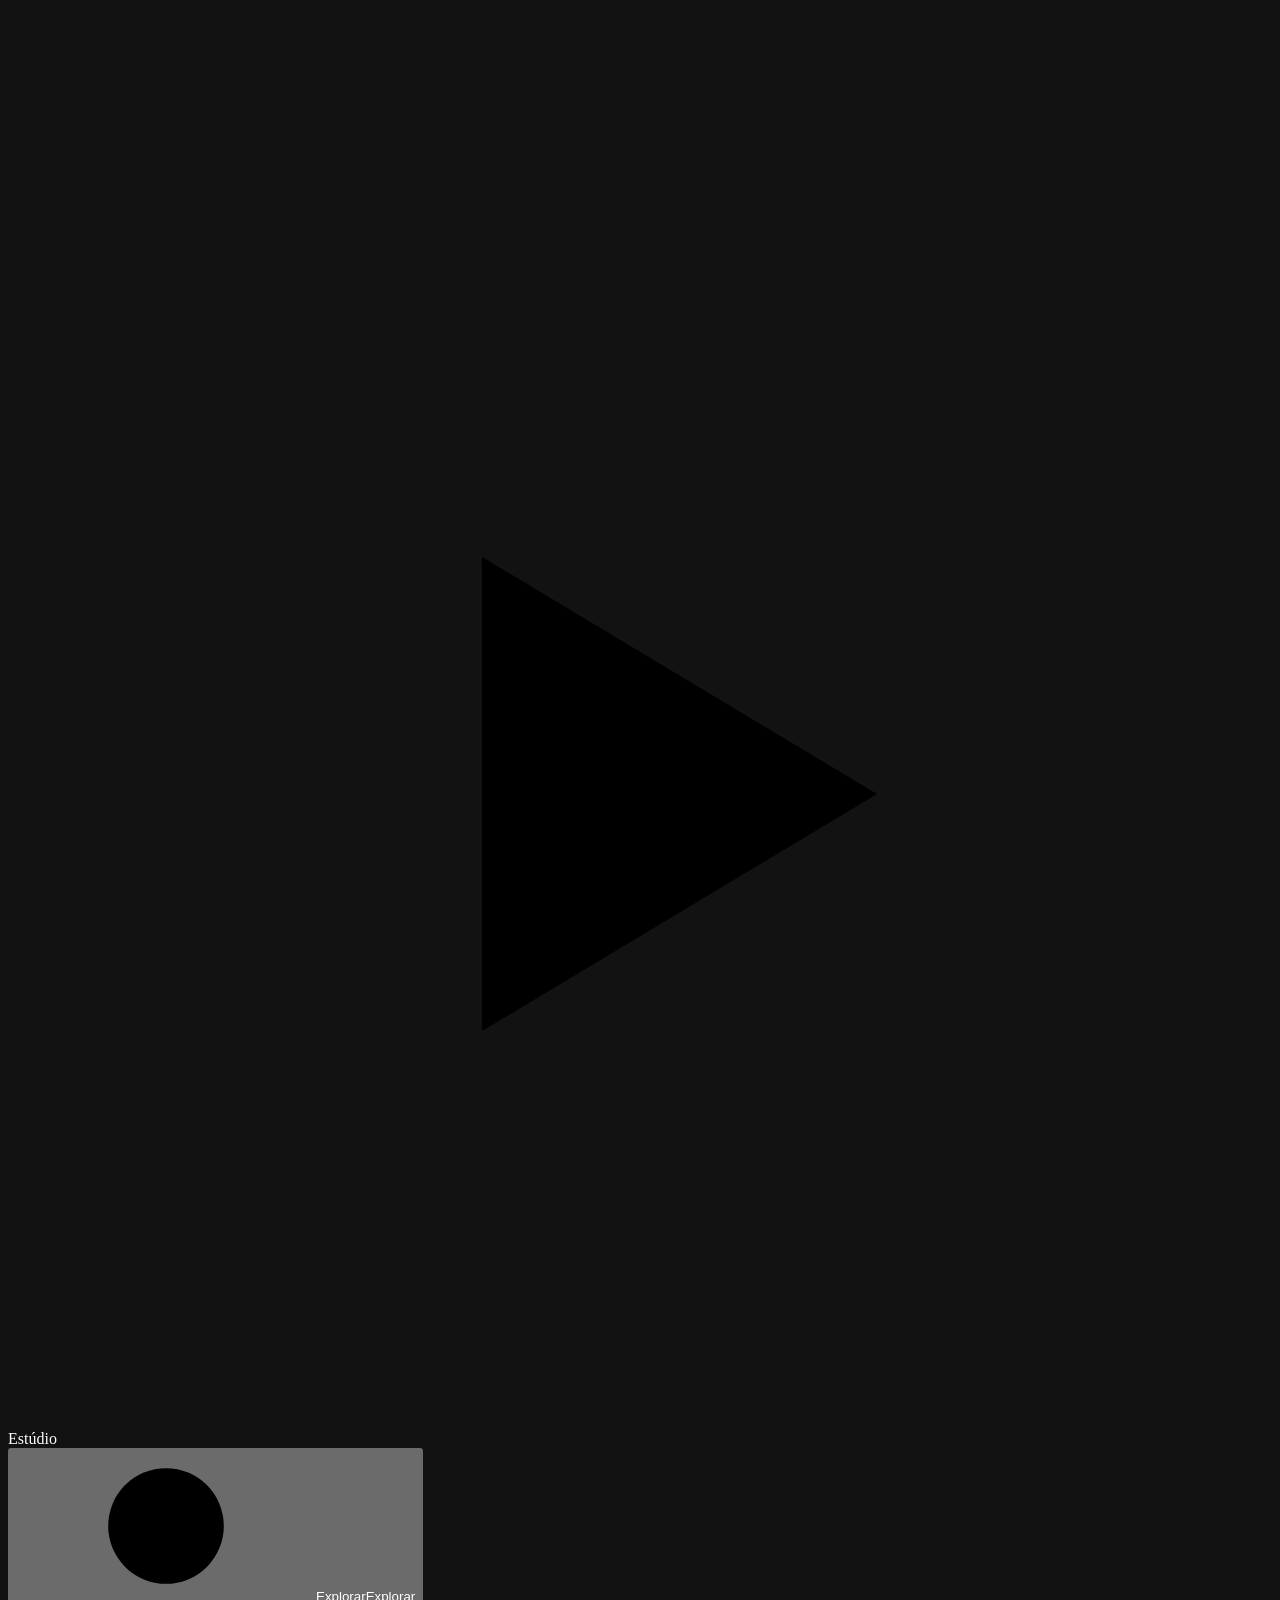
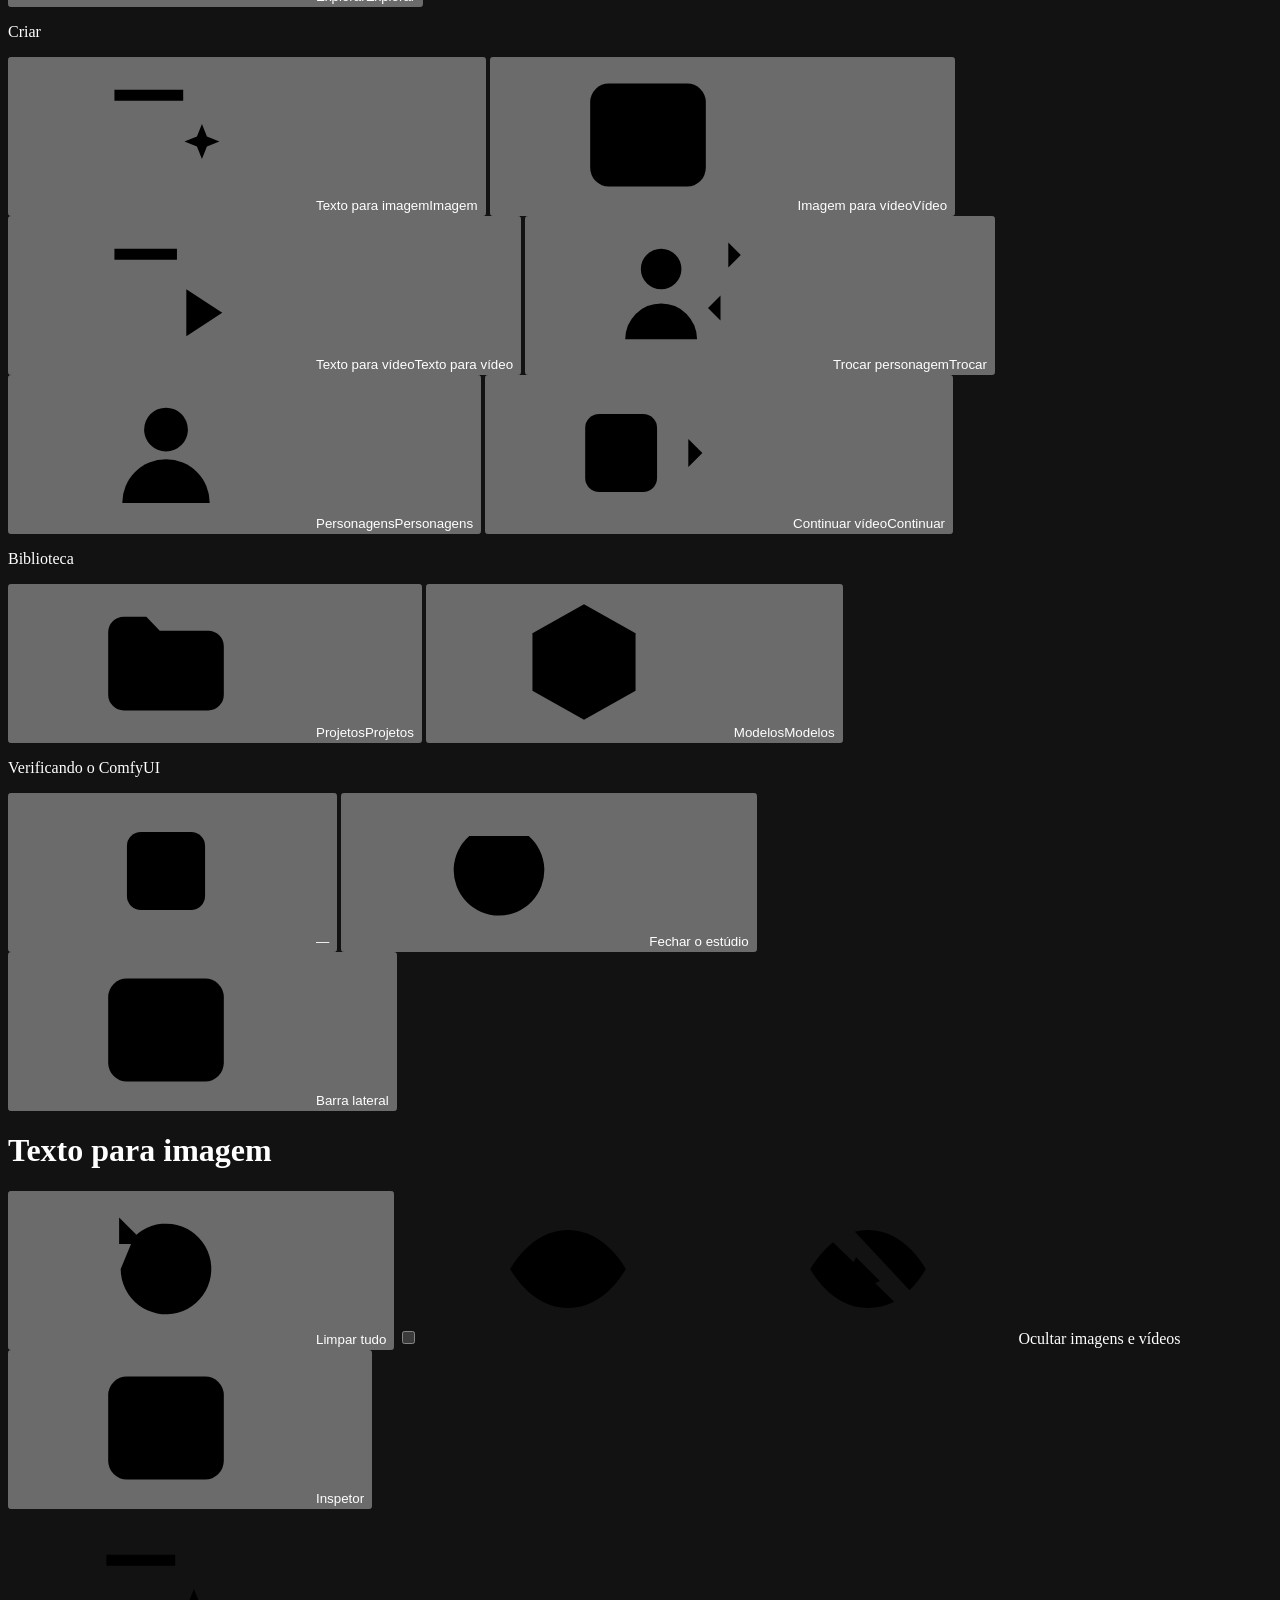
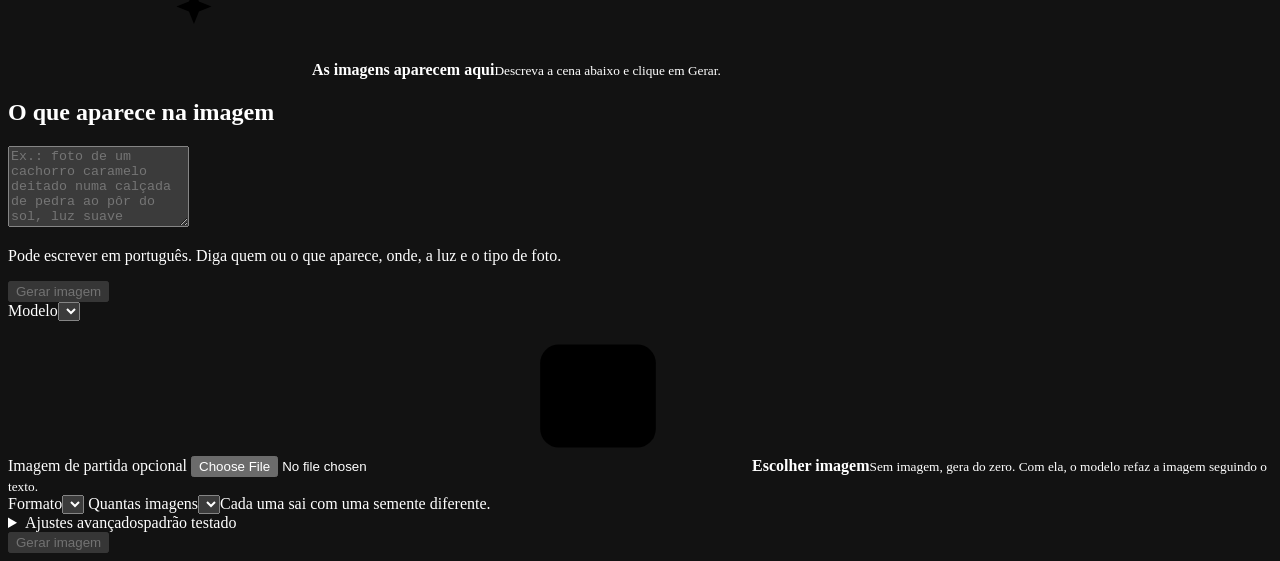
==== estudio/pagina/index.html @ 4cfeb3eb "Estúdio de vídeo com IA: primeira versão pública" ====
<!doctype html>
<html lang="pt-BR">
<head>
<meta charset="utf-8">
<meta name="viewport" content="width=device-width, initial-scale=1">
<meta name="color-scheme" content="dark">
<title>Estúdio de vídeo</title>
<link rel="icon" href="/pagina/icone.ico">
<script>
// Antes de desenhar a pagina: nenhuma imagem aparece por um instante ao recarregar, e o inspetor ja abre como ficou
try {
  if (localStorage.getItem("continuar_video_ocultar") === "1") document.documentElement.classList.add("ocultar");
  if (localStorage.getItem("estudio_inspetor") === "0") document.documentElement.classList.add("sem-inspetor");
  if (localStorage.getItem("estudio_lateral") === "0") document.documentElement.classList.add("lateral-recolhida");
} catch {}
if (document.documentElement.classList.contains("lateral-recolhida") || matchMedia("(max-width: 1180px)").matches) document.documentElement.classList.add("lateral-estreita");
document.documentElement.dataset.aba = "explorar";
</script>
<link rel="stylesheet" href="/pagina/estilo.css">
<!-- Interface nova (ramo interface-nova): o visual do freefield (github.com/neuregex/freefield, MIT) por cima do estilo.css -->
<link rel="stylesheet" href="/pagina/nova.css">
</head>
<body>
<svg xmlns="http://www.w3.org/2000/svg" class="simbolos" aria-hidden="true">
  <symbol id="s-continuar" viewBox="0 0 24 24"><rect x="2.75" y="5.75" width="11.5" height="12.5" rx="2.25"/><path d="M6.5 5.75v12.5M10.5 5.75v12.5"/><path d="M17 12h4.25m-2-2.25 2.25 2.25-2.25 2.25"/></symbol>
  <symbol id="s-troca" viewBox="0 0 24 24"><circle cx="8.5" cy="8" r="3.25"/><path d="M2.75 19.25a5.75 5.75 0 0 1 11.5 0"/><path d="M16 5.75h5.25m-2-2 2 2-2 2M21.25 14.25H16m2 2-2-2 2-2"/></symbol>
  <symbol id="s-imagem" viewBox="0 0 24 24"><rect x="2.75" y="3.75" width="18.5" height="16.5" rx="3"/><circle cx="8.25" cy="9" r="1.75"/><path d="m2.75 16.5 4.5-4.25 3.5 3.25"/><path d="M14.25 11.5v6l4.75-3z"/></symbol>
  <symbol id="s-projetos" viewBox="0 0 24 24"><path d="M2.75 7.25a2.5 2.5 0 0 1 2.5-2.5h3.6l2.15 2.25h7.75a2.5 2.5 0 0 1 2.5 2.5v7.75a2.5 2.5 0 0 1-2.5 2.5H5.25a2.5 2.5 0 0 1-2.5-2.5z"/></symbol>
  <symbol id="s-modelos" viewBox="0 0 24 24"><path d="M12 2.75 20.25 7.4v9.2L12 21.25 3.75 16.6V7.4z"/><path d="M3.75 7.4 12 12l8.25-4.6M12 12v9.25"/></symbol>
  <symbol id="s-placa" viewBox="0 0 24 24"><rect x="5.75" y="5.75" width="12.5" height="12.5" rx="2.25"/><rect x="9.25" y="9.25" width="5.5" height="5.5" rx="1"/><path d="M9.5 2.75v3M14.5 2.75v3M9.5 18.25v3M14.5 18.25v3M2.75 9.5h3M2.75 14.5h3M18.25 9.5h3M18.25 14.5h3"/></symbol>
  <symbol id="s-olho" viewBox="0 0 24 24"><path d="M2.75 12S6 5.75 12 5.75 21.25 12 21.25 12 18 18.25 12 18.25 2.75 12 2.75 12z"/><circle cx="12" cy="12" r="2.75"/></symbol>
  <symbol id="s-olho-fechado" viewBox="0 0 24 24"><path d="M4.5 4.5l15 15"/><path d="M9.9 6.05A9.6 9.6 0 0 1 12 5.75C18 5.75 21.25 12 21.25 12a16 16 0 0 1-2.6 3.4M6.4 7.7A16.4 16.4 0 0 0 2.75 12S6 18.25 12 18.25a9.3 9.3 0 0 0 4.2-1"/><path d="M10.1 10.1a2.75 2.75 0 0 0 3.8 3.8"/></symbol>
  <symbol id="s-inspetor" viewBox="0 0 24 24"><rect x="2.75" y="3.75" width="18.5" height="16.5" rx="3"/><path d="M14.75 3.75v16.5"/></symbol>
  <symbol id="s-lateral" viewBox="0 0 24 24"><rect x="2.75" y="3.75" width="18.5" height="16.5" rx="3"/><path d="M9.25 3.75v16.5"/></symbol>
  <symbol id="s-desligar" viewBox="0 0 24 24"><path d="M12 3v8"/><path d="M7.25 6.4a7.25 7.25 0 1 0 9.5 0"/></symbol>
  <symbol id="s-filme" viewBox="0 0 24 24"><rect x="2.75" y="4.75" width="18.5" height="14.5" rx="2.75"/><path d="M7 4.75v14.5M17 4.75v14.5M2.75 9.5H7M2.75 14.5H7M17 9.5h4.25M17 14.5h4.25"/></symbol>
  <symbol id="s-foto" viewBox="0 0 24 24"><rect x="2.75" y="3.75" width="18.5" height="16.5" rx="3"/><circle cx="8.5" cy="9" r="1.75"/><path d="m3 17.5 5-4.75 4 3.75 3-2.75 6 5"/></symbol>
  <symbol id="s-pessoa" viewBox="0 0 24 24"><circle cx="12" cy="8.25" r="3.5"/><path d="M5 20a7 7 0 0 1 14 0"/></symbol>
  <symbol id="s-mais" viewBox="0 0 24 24"><path d="M12 5v14M5 12h14"/></symbol>
  <symbol id="s-texto" viewBox="0 0 24 24"><path d="M3.75 6.5V4.75h11v1.75M9.25 4.75v14.5M7 19.25h4.5"/><path d="M17.75 10.25l.8 2 2 .8-2 .8-.8 2-.8-2-2-.8 2-.8z"/></symbol>
  <symbol id="s-tvideo" viewBox="0 0 24 24"><path d="M3.75 6.5V4.75h10v1.75M8.75 4.75v14.5M6.5 19.25h4.5"/><path d="M15.25 11.25v7.5l5.75-3.75z"/></symbol>
  <symbol id="s-limpar" viewBox="0 0 24 24"><path d="M4.75 12a7.25 7.25 0 1 0 2.12-5.13"/><path d="M4.5 3.75v4.25h4.25"/></symbol>
  <symbol id="s-explorar" viewBox="0 0 24 24"><circle cx="12" cy="12" r="9.25"/><path d="m15.5 8.5-2.25 4.75-4.75 2.25 2.25-4.75z"/></symbol>
  <symbol id="s-fechar" viewBox="0 0 24 24"><path d="M7 7l10 10M17 7 7 17"/></symbol>
</svg>

<div class="app">
  <nav class="lateral" aria-label="Navegação principal">
    <div class="marca"><span class="marca-sinal" aria-hidden="true"><svg viewBox="0 0 24 24"><path d="M9 7.5v9l7.5-4.5z"/></svg></span>Estúdio</div>

    <div class="abas" role="tablist" aria-orientation="vertical" aria-label="Telas">
      <button type="button" role="tab" id="aba-explorar" title="Explorar: o que dá para fazer e o que você já fez" aria-selected="false" aria-controls="tela-explorar"><svg class="ico" aria-hidden="true"><use href="#s-explorar"/></svg><span class="rotulo-aba">Explorar</span><span class="curto-aba" aria-hidden="true">Explorar</span></button>
      <p class="grupo-lateral" aria-hidden="true">Criar</p>
      <button type="button" role="tab" id="aba-texto" title="Texto para imagem: descreva e gere uma foto" aria-selected="true" aria-controls="tela-texto"><svg class="ico" aria-hidden="true"><use href="#s-texto"/></svg><span class="rotulo-aba">Texto para imagem</span><span class="curto-aba" aria-hidden="true">Imagem</span></button>
      <button type="button" role="tab" id="aba-imagem" title="Imagem para vídeo: dê movimento, fala e som a uma imagem" aria-selected="false" aria-controls="tela-imagem"><svg class="ico" aria-hidden="true"><use href="#s-imagem"/></svg><span class="rotulo-aba">Imagem para vídeo</span><span class="curto-aba" aria-hidden="true">Vídeo</span></button>
      <button type="button" role="tab" id="aba-tvideo" title="Texto para vídeo: um vídeo só a partir do texto" aria-selected="false" aria-controls="tela-imagem"><svg class="ico" aria-hidden="true"><use href="#s-tvideo"/></svg><span class="rotulo-aba">Texto para vídeo</span><span class="curto-aba" aria-hidden="true">Texto para vídeo</span></button>
      <button type="button" role="tab" id="aba-troca" title="Trocar personagem: põe outro rosto ou outra roupa numa foto, ou outra pessoa num vídeo" aria-selected="false" aria-controls="tela-troca"><svg class="ico" aria-hidden="true"><use href="#s-troca"/></svg><span class="rotulo-aba">Trocar personagem</span><span class="curto-aba" aria-hidden="true">Trocar</span></button>
      <button type="button" role="tab" id="aba-personagens" title="Personagens: crie um personagem uma vez, com os ângulos, e use na troca e no vídeo" aria-selected="false" aria-controls="tela-personagens"><svg class="ico" aria-hidden="true"><use href="#s-pessoa"/></svg><span class="rotulo-aba">Personagens</span><span class="curto-aba" aria-hidden="true">Personagens</span></button>
      <button type="button" role="tab" id="aba-novo" title="Continuar vídeo: estende um vídeo que você já tem" aria-selected="false" aria-controls="tela-novo"><svg class="ico" aria-hidden="true"><use href="#s-continuar"/></svg><span class="rotulo-aba">Continuar vídeo</span><span class="curto-aba" aria-hidden="true">Continuar</span></button>
      <p class="grupo-lateral" aria-hidden="true">Biblioteca</p>
      <button type="button" role="tab" id="aba-projetos" title="Projetos: tudo o que você já gerou" aria-selected="false" aria-controls="tela-projetos"><svg class="ico" aria-hidden="true"><use href="#s-projetos"/></svg><span class="rotulo-aba">Projetos</span><span class="curto-aba" aria-hidden="true">Projetos</span><span class="conta" id="projetos-conta"></span></button>
      <button type="button" role="tab" id="aba-modelos" title="Modelos: os arquivos de modelo no computador" aria-selected="false" aria-controls="tela-modelos"><svg class="ico" aria-hidden="true"><use href="#s-modelos"/></svg><span class="rotulo-aba">Modelos</span><span class="curto-aba" aria-hidden="true">Modelos</span></button>
    </div>

    <div class="sistema">
      <p class="luz" id="luz" role="status">Verificando o ComfyUI</p>
      <p id="aviso-comfy" class="aviso-comfy" hidden></p>
      <button id="ligar" type="button" class="botao" hidden>Tentar de novo</button>
      <button type="button" class="recursos-botao" id="recursos-botao" popovertarget="painel-recursos"><svg class="ico" aria-hidden="true"><use href="#s-placa"/></svg><span id="recursos-resumo">—</span></button>
      <button id="fechar-estudio" type="button" class="lateral-acao"><svg class="ico" aria-hidden="true"><use href="#s-desligar"/></svg><span>Fechar o estúdio</span></button>
    </div>
  </nav>

  <div id="painel-recursos" class="painel-recursos" popover>
    <p class="painel-titulo">Este computador</p>
    <div class="recursos" id="recursos" aria-label="Recursos do computador"></div>
  </div>

  <main class="area">
    <header class="barra-topo">
      <div class="barra-titulo">
        <button type="button" class="alternar" id="alternar-lateral" aria-expanded="true" title="Mostrar ou esconder a barra lateral (Ctrl+Alt+S)"><svg class="ico" aria-hidden="true"><use href="#s-lateral"/></svg><span class="so-leitor">Barra lateral</span></button>
        <h1 id="titulo-tela">Texto para imagem</h1>
      </div>
      <div class="barra-acoes">
        <button type="button" class="alternar com-texto" id="limpar-tudo" title="Limpar tudo nesta tela: mídias, textos, tomadas e ajustes (dá para desfazer)"><svg class="ico" aria-hidden="true"><use href="#s-limpar"/></svg><span>Limpar tudo</span></button>
        <label class="alternar" title="Ocultar imagens e vídeos"><input type="checkbox" role="switch" id="ocultar"><svg class="ico ico-ver" aria-hidden="true"><use href="#s-olho"/></svg><svg class="ico ico-oculto" aria-hidden="true"><use href="#s-olho-fechado"/></svg><span class="so-leitor">Ocultar imagens e vídeos</span></label>
        <button type="button" class="alternar" id="alternar-inspetor" aria-controls="tela-novo" aria-expanded="true" title="Mostrar ou esconder o inspetor"><svg class="ico" aria-hidden="true"><use href="#s-inspetor"/></svg><span class="so-leitor">Inspetor</span></button>
        <button type="button" class="principal compacto" id="barra-gerar" hidden>Gerar vídeo</button>
      </div>
    </header>

    <p class="so-leitor" id="anuncio" aria-live="polite"></p>
    <!-- Aba cujo pacote de modelos nao foi baixado: irPara poe este aviso no topo da tela -->
    <div class="falta-pacote" id="falta-pacote" role="status" hidden><p id="falta-pacote-texto"></p><button type="button" class="botao" id="falta-pacote-baixar">Baixar modelos</button></div>

    <!-- Continuar video -->
    <form id="tela-novo" class="tela" autocomplete="off" hidden>
      <div class="centro">
        <section class="andamento" id="andamento" aria-label="Geração em andamento" hidden></section>
        <section class="fila-painel" id="fila-painel" aria-label="Fila de gerações" aria-live="polite" hidden></section>
        <div class="palco-bloco">
          <label class="escolha palco" id="zona-video">
            <input type="file" id="video" accept=".mp4,video/mp4">
            <svg class="palco-icone" aria-hidden="true"><use href="#s-filme"/></svg>
            <span id="video-texto"><strong>Escolher vídeo</strong><small>MP4 com áudio. Também pode arrastar para cá.</small></span>
          </label>
          <div class="aviso" id="video-aviso" hidden></div>
          <div class="linha-tempo">
            <div class="fita" id="fita" hidden></div>
            <div class="eixo eixo-real" id="fita-eixo" aria-hidden="true"></div>
            <div class="fita-legenda" aria-hidden="true"><span><i class="amostra orig"></i>Seu vídeo</span><span><i class="amostra nova"></i>Rodadas geradas</span></div>
            <p class="conta" id="conta">Escolha um vídeo para ver quantas rodadas serão feitas e quanto tempo leva.</p>
          </div>
        </div>
      </div>

      <aside class="lado" aria-label="Inspetor">
        <div class="lado-corpo">
          <label class="campo destaque">
            <span class="rotulo">O que acontece no vídeo</span>
            <textarea id="ideia" maxlength="2000" rows="6" placeholder="She walks slowly through the orchard, picks an apple and looks at it."></textarea>
            <span class="ajuda">Escreva em inglês e prefira ações simples e à vista. A LLM divide a ideia em rodadas e ajusta cada uma ao que aparece no vídeo.</span>
          </label>

          <label class="campo">
            <span class="rotulo">Duração do vídeo final</span>
            <span class="com-unidade"><input class="curto" type="number" id="duracao" min="1" max="300" step="1" value="30"><span>segundos</span></span>
            <span class="ajuda">Inclui o seu vídeo: ele fica no começo e o resto é gerado.</span>
          </label>

          <div class="campo">
            <span class="rotulo">Foto da personagem <span class="opcional">opcional</span></span>
            <label class="escolha" id="zona-foto">
              <input type="file" id="foto" accept=".png,.jpg,.jpeg,.webp">
              <svg class="escolha-icone" aria-hidden="true"><use href="#s-pessoa"/></svg>
              <span id="foto-texto"><strong>Escolher foto</strong><small>Ajuda a manter o rosto e a roupa até o fim.</small></span>
            </label>
            <div class="aviso" id="foto-aviso" hidden></div>
            <button type="button" class="simples" id="tirar-foto" hidden>Tirar foto</button>
          </div>

          <details class="ajustes" id="ajustes">
            <summary><span>Modelo e ajustes</span><span class="situacao" id="ajustes-situacao">padrão testado</span></summary>
            <p class="resumo-tecnico" id="resumo-config"></p>
            <div class="grupo">
              <h2>Modelo e LoRA</h2>
              <label class="campo"><span class="rotulo">Modelo de vídeo</span><select id="modelo"></select></label>
              <label class="campo"><span class="rotulo">Qualidade</span><select id="megapixels"></select><span class="ajuda" id="tamanho"></span></label>
              <div class="campo"><label for="lora" class="rotulo">LoRA de aceleração</label><div class="junto"><select id="lora"></select><input type="number" id="forca" aria-label="Força da LoRA de aceleração" min="0" max="1.5" step="0.05"></div><span class="ajuda" id="dica-lora"></span></div>
              <div class="campo"><label for="lora2" class="rotulo">LoRA extra</label><div class="junto"><select id="lora2"></select><input type="number" id="forca2" aria-label="Força da LoRA extra" min="0" max="1.5" step="0.05"></div><span class="ajuda">O número ao lado é a força.</span></div>
            </div>
            <div class="grupo">
              <h2>Geração</h2>
              <div class="par">
                <label class="campo"><span class="rotulo">Passos</span><input type="number" id="passos" min="2" max="12" step="1"></label>
                <label class="campo"><span class="rotulo">Tentativas por rodada</span><input type="number" id="tentativas" min="1" max="5" step="1"></label>
              </div>
              <span class="ajuda">Mais passos demoram mais em cada rodada. Tentativas: quantas vezes refaz uma rodada reprovada.</span>
              <label class="campo"><span class="rotulo">Formato</span><select id="proporcao"></select><span class="ajuda">Ajustado pelo formato do vídeo.</span></label>
              <div class="par">
                <label class="campo"><span class="rotulo">Sampler</span><select id="sampler"></select></label>
                <label class="campo"><span class="rotulo">Agendador</span><select id="agendador"></select></label>
              </div>
              <label class="campo"><span class="rotulo">Semente</span><input type="number" id="semente" min="0" step="1" placeholder="Aleatória"><span class="ajuda">Deixe vazio para variar a cada geração.</span></label>
            </div>
            <div class="grupo">
              <label class="campo"><span class="rotulo">Nome do projeto</span><input type="text" id="projeto" maxlength="60" spellcheck="false"><span class="ajuda">Nome da pasta onde tudo fica guardado. Sem espaços.</span></label>
              <button type="button" class="simples" id="padrao">Voltar ao padrão testado</button>
            </div>
          </details>
        </div>

        <div class="lado-pe">
          <p class="aviso-config" id="aviso-config" hidden></p>
          <div class="faixa" id="erro-form" role="alert" hidden></div>
          <div class="estimativa" id="estimativa" hidden>
            <div><span class="est-rotulo">Tempo estimado</span><small class="est-detalhe"></small></div>
            <span class="est-delta" aria-hidden="true"></span>
            <strong class="est-valor" aria-live="polite"></strong>
          </div>
          <div class="falta" id="falta"></div>
          <button class="principal grande-botao" type="submit" id="gerar" disabled>Gerar vídeo</button>
          <button type="button" class="secundario" id="so-plano" disabled>Revisar o plano antes</button>
        </div>
      </aside>
    </form>

    <!-- Trocar personagem -->
    <form id="tela-troca" class="tela" autocomplete="off" hidden>
      <div class="centro">
        <div class="palco-bloco">
          <label class="escolha palco" id="zona-tvideo">
            <input type="file" id="tvideo" accept=".mp4,video/mp4">
            <svg class="palco-icone" aria-hidden="true"><use href="#s-filme"/></svg>
            <span id="tvideo-texto"><strong>Escolher vídeo</strong><small>MP4 de onde vêm o cenário e os movimentos.</small></span>
          </label>
          <div class="aviso" id="tvideo-aviso" hidden></div>
          <!-- Editor do trecho (trecho.js, como no Henge): miniaturas do vídeo, o trecho que será trocado e os cortes de câmera -->
          <div class="trecho" id="t-trecho" hidden>
            <div class="trecho-tira" id="t-tira" role="slider" tabindex="0" aria-label="Início do trecho" aria-valuemin="0" aria-valuenow="0"><div class="trecho-janela" id="t-janela"><span class="trecho-alca" aria-hidden="true"></span></div></div>
            <p class="trecho-nota" id="t-trecho-nota"></p>
            <div class="marcar-linha">
              <button type="button" class="botao" id="t-marcar" aria-pressed="false">Marcar quem trocar</button>
              <button type="button" class="simples" id="t-desmarcar" hidden>Tirar a marcação</button>
              <span class="trecho-nota" id="t-marcar-nota">Sem marcação, a troca redesenha o quadro inteiro. Marque a pessoa para trocar só ela (o resto fica igual ao vídeo) ou para escolher uma entre várias.</span>
            </div>
          </div>
          <div class="linha-tempo">
            <div class="fita" id="t-fita" hidden></div>
            <div class="eixo eixo-real" id="t-fita-eixo" aria-hidden="true"></div>
            <div class="fita-legenda" aria-hidden="true"><span><i class="amostra nova"></i>Trecho com a nova personagem</span><span><i class="amostra resto"></i>Resto do vídeo, não usado</span></div>
            <p class="conta" id="t-conta">Escolha a foto e o vídeo.</p>
          </div>
        </div>
      </div>

      <aside class="lado" aria-label="Inspetor">
        <div class="lado-corpo">
          <div class="campo modo-troca">
            <span class="rotulo">Trocar em</span>
            <div class="segmentos" role="group" aria-label="Trocar em foto ou em vídeo"><button type="button" class="segmento-botao" data-modo-troca="foto" aria-pressed="false">Foto</button><button type="button" class="segmento-botao" data-modo-troca="video" aria-pressed="true">Vídeo</button></div>
          </div>

          <div class="campo">
            <span class="rotulo">Foto da personagem</span>
            <label class="escolha" id="zona-tfoto">
              <input type="file" id="tfoto" accept=".png,.jpg,.jpeg,.webp">
              <svg class="escolha-icone" aria-hidden="true"><use href="#s-pessoa"/></svg>
              <span id="tfoto-texto"><strong>Escolher foto</strong><small>Quem vai aparecer no vídeo. Não recorte o rosto: mostre a pessoa e a roupa.</small></span>
            </label>
            <div class="aviso" id="tfoto-aviso" hidden></div>
            <button type="button" class="simples usar-personagem" id="t-usar-personagem">Usar um personagem da biblioteca</button>
            <div class="pers-escolhido" id="t-personagem" hidden></div>
          </div>

          <div class="campo">
            <span class="rotulo">Fundo novo <span class="opcional">opcional</span></span>
            <label class="escolha" id="zona-tfundo">
              <input type="file" id="tfundo" accept=".png,.jpg,.jpeg,.webp">
              <svg class="escolha-icone" aria-hidden="true"><use href="#s-foto"/></svg>
              <span id="tfundo-texto"><strong>Escolher foto do fundo</strong><small>Troca o cenário do vídeo por esta foto, que acompanha o movimento da câmera. As pessoas ficam por cima.</small></span>
            </label>
            <div class="aviso" id="tfundo-aviso" hidden></div>
            <button type="button" class="simples" id="tirar-tfundo" hidden>Tirar o fundo novo</button>
          </div>

          <label class="campo">
            <span class="rotulo">Duração</span>
            <span class="par-trecho"><span class="com-unidade"><input class="curto" type="number" id="t-duracao" min="1" max="15" step="0.5" value="3"><span>segundos</span></span>
            <span class="com-unidade"><span class="prefixo">a partir de</span><input class="curto" type="number" id="t-inicio" min="0" step="0.1" value="0" aria-label="Início do trecho, em segundos"><span>s</span></span></span>
            <span class="ajuda" id="t-duracao-ajuda">Arraste o trecho sobre as miniaturas do vídeo para escolher de onde começa. Até 15 s. Acima de 5 s (3,5 s a 0,8 MP) a troca é feita em janelas emendadas, cada uma do tamanho que já rodou nesta placa. Com o upscale, até 5 s (3,5 s a 0,8 MP).</span>
          </label>

          <label class="campo" id="campo-t-motor">
            <span class="rotulo">Quem faz a troca</span>
            <select id="t-motor"><option value="estudio">Estúdio: Head Swap no ComfyUI (padrão)</option><option value="wangp">WanGP: Viggle Remake (mais fiel nos testes de 17/11)</option></select>
            <span class="ajuda" id="t-motor-ajuda"></span>
          </label>

          <label class="campo">
            <span class="rotulo">Roupa e acessórios</span>
            <select id="t-roupa"><option value="video">Do vídeo: troca só a cabeça</option><option value="foto">Da foto: troca a pessoa e a roupa</option></select>
            <span class="ajuda" id="t-roupa-ajuda"></span>
          </label>

          <div class="campo" id="campo-t-borrar">
            <label class="chave"><input type="checkbox" role="switch" id="t-borrar"><span class="trilho"></span>Borrar o rosto de quem está no vídeo</label>
            <span class="ajuda" id="t-borrar-ajuda">O rosto da pessoa do vídeo é borrado antes da troca (a boca fica nítida), para o formato dele não passar para o novo. Nos testes de 17/11 o rosto ficou mais perto da foto, mas a pessoa perdeu o sorriso e a expressão do vídeo. Melhor sem fala nem sorriso.</span>
          </div>

          <div class="campo" id="campo-t-loras">
            <span class="rotulo">LoRAs de estilo <span class="opcional">opcional</span></span>
            <div class="t2i-lora"><select id="t-lora-1" aria-label="LoRA de estilo 1"></select><input type="number" id="t-forca-1" min="0.05" max="1.5" step="0.05" value="0.8" aria-label="Força da LoRA de estilo 1"></div>
            <div class="t2i-lora"><select id="t-lora-2" aria-label="LoRA de estilo 2"></select><input type="number" id="t-forca-2" min="0.05" max="1.5" step="0.05" value="0.8" aria-label="Força da LoRA de estilo 2"></div>
            <span class="ajuda" id="t-loras-ajuda"></span>
          </div>

          <div class="campo">
            <label class="chave"><input type="checkbox" role="switch" id="t-audio" checked><span class="trilho"></span>Manter o áudio do vídeo</label>
            <div class="aviso" id="t-audio-aviso" hidden></div>
          </div>

          <div class="campo bloco-upscale">
            <label class="campo"><span class="rotulo">Ampliação</span>
              <select id="t-ampliar"><option value="esrgan">Ampliar com ESRGAN (mais estável, padrão)</option><option value="h3">Segunda passagem do H3 (derrubou a placa 3 vezes em 11/11)</option><option value="nenhuma">Nenhuma: fica no tamanho da primeira passagem</option></select>
              <span class="ajuda" id="t-ampliar-ajuda"></span></label>
            <div class="revela" id="t-upscale-opcoes">
              <label class="campo"><span class="rotulo">Resolução final</span><select id="t-upscale-res"></select><span class="ajuda" id="t-tamanho-final"></span></label>
              <label class="campo"><span class="rotulo">Modelo do upscale</span><select id="t-upscaler"></select></label>
              <div class="campo"><label for="t-nitidez" class="rotulo">LoRA de nitidez (só no upscale)</label><div class="junto"><select id="t-nitidez"></select><input type="number" id="t-nitidez-forca" aria-label="Força da LoRA de nitidez" min="0" max="1.5" step="0.05"></div><span class="ajuda">O número ao lado é a força.</span></div>
            </div>
          </div>

          <details class="ajustes" id="t-ajustes">
            <summary><span>Ajustes avançados</span><span class="situacao" id="t-ajustes-situacao">padrão testado</span></summary>
            <p class="resumo-tecnico" id="t-resumo"></p>
            <div class="grupo">
              <h2>Primeira passagem</h2>
              <label class="campo"><span class="rotulo">Modelo de vídeo</span><select id="t-modelo"></select></label>
              <label class="campo"><span class="rotulo">Resolução</span><select id="t-megapixels"></select><span class="ajuda" id="t-tamanho"></span></label>
              <label class="campo"><span class="rotulo">Formato</span><select id="t-proporcao"></select><span class="ajuda">Ajustado pelo formato do vídeo; o excesso é cortado nas bordas.</span></label>
            </div>
            <div class="grupo">
              <h2>LoRAs usadas nas duas passagens</h2>
              <div class="campo"><label for="t-troca" class="rotulo">Troca de personagem</label><div class="junto"><select id="t-troca"></select><input type="number" id="t-troca-forca" aria-label="Força da LoRA de troca" min="0" max="1.5" step="0.05"></div></div>
              <div class="campo"><label for="t-turbo" class="rotulo">Aceleração</label><div class="junto"><select id="t-turbo"></select><input type="number" id="t-turbo-forca" aria-label="Força da LoRA de aceleração" min="0" max="1.5" step="0.05"></div></div>
            </div>
            <div class="grupo">
              <h2>Geração</h2>
              <div class="par">
                <label class="campo"><span class="rotulo">Passos</span><input type="number" id="t-passos" min="2" max="12" step="1"></label>
                <label class="campo"><span class="rotulo">Semente</span><input type="number" id="t-semente" min="0" step="1" placeholder="Aleatória"></label>
              </div>
              <span class="ajuda">Semente vazia varia a cada geração.</span>
              <div class="par">
                <label class="campo"><span class="rotulo">Sampler</span><select id="t-sampler"></select></label>
                <label class="campo"><span class="rotulo">Agendador</span><select id="t-agendador"></select></label>
              </div>
            </div>
            <div class="grupo">
              <h2>Economia de memória (não testada)</h2>
              <p class="ajuda">Ligadas, gastam menos memória de vídeo e podem deixar a geração mais lenta.</p>
              <label class="chave"><input type="checkbox" role="switch" id="t-pouca-vram"><span class="trilho"></span>Atenção com pouca memória</label>
              <label class="chave"><input type="checkbox" role="switch" id="t-blocos"><span class="trilho"></span>Dividir o processamento em blocos</label>
            </div>
            <div class="grupo">
              <label class="campo"><span class="rotulo">Nome do projeto</span><input type="text" id="t-projeto" maxlength="60" spellcheck="false"><span class="ajuda">Nome da pasta onde tudo fica guardado. Sem espaços.</span></label>
              <button type="button" class="simples" id="t-padrao">Voltar ao padrão testado</button>
            </div>
          </details>
        </div>

        <div class="lado-pe">
          <p class="aviso-config" id="t-aviso-config" hidden></p>
          <label class="marcar"><input type="checkbox" id="t-autorizacao"><span>A pessoa da foto autorizou o uso da imagem, ou é uma personagem fictícia.</span></label>
          <div class="faixa" id="t-erro" role="alert" hidden></div>
          <div class="estimativa" id="t-estimativa" hidden>
            <div><span class="est-rotulo">Tempo estimado</span><small class="est-detalhe"></small></div>
            <span class="est-delta" aria-hidden="true"></span>
            <strong class="est-valor" aria-live="polite"></strong>
          </div>
          <div class="falta" id="t-falta"></div>
          <button class="principal grande-botao" type="submit" id="t-gerar" disabled>Trocar personagem</button>
        </div>
      </aside>
    </form>

    <!-- Trocar personagem em foto: o rosto, a roupa ou os dois (FLUX.2 Klein; ver troca_foto.py). O resultado é um projeto de imagem -->
    <form id="tela-trocafoto" class="tela" autocomplete="off" hidden>
      <div class="centro">
        <div class="palco-bloco palco-baixo" id="tf-palco-bloco">
          <div class="palco t2i-vazio" id="tf-vazio">
            <svg class="palco-icone" aria-hidden="true"><use href="#s-troca"/></svg>
            <span id="tf-vazio-texto"><strong>A foto trocada aparece aqui</strong><small>Escolha a foto da pessoa e o rosto ou a roupa nova, ao lado.</small></span>
          </div>
          <div class="t2i-galeria" id="tf-galeria" hidden></div>
          <div id="tf-entradas" hidden></div>
          <div class="t2i-rodape" id="tf-rodape" hidden><p class="conta" id="tf-conta"></p><button type="button" class="simples perigo" id="tf-descartar" data-acao="apagar" title="Apaga este resultado do disco (pergunta antes)">Descartar</button></div>
        </div>
      </div>

      <aside class="lado" aria-label="Inspetor">
        <div class="lado-corpo">
          <div class="campo modo-troca">
            <span class="rotulo">Trocar em</span>
            <div class="segmentos" role="group" aria-label="Trocar em foto ou em vídeo"><button type="button" class="segmento-botao" data-modo-troca="foto" aria-pressed="true">Foto</button><button type="button" class="segmento-botao" data-modo-troca="video" aria-pressed="false">Vídeo</button></div>
          </div>

          <div class="campo">
            <span class="rotulo">Foto da pessoa</span>
            <label class="escolha" id="zona-tfbase">
              <input type="file" id="tfbase" accept=".png,.jpg,.jpeg,.webp">
              <svg class="escolha-icone" aria-hidden="true"><use href="#s-foto"/></svg>
              <span id="tfbase-texto"><strong>Escolher foto</strong><small>A foto que vai mudar. A pose, a luz e o cenário ficam.</small></span>
            </label>
            <div class="aviso" id="tfbase-aviso" hidden></div>
          </div>

          <div class="campo">
            <span class="rotulo">Rosto novo <span class="opcional">opcional</span></span>
            <label class="escolha" id="zona-tfrosto">
              <input type="file" id="tfrosto" accept=".png,.jpg,.jpeg,.webp">
              <svg class="escolha-icone" aria-hidden="true"><use href="#s-pessoa"/></svg>
              <span id="tfrosto-texto"><strong>Escolher foto do rosto</strong><small>De quem vem o rosto. O cabelo vem junto.</small></span>
            </label>
            <div class="aviso" id="tfrosto-aviso" hidden></div>
            <button type="button" class="simples" id="tf-tirar-rosto" hidden>Tirar foto do rosto</button>
          </div>

          <div class="campo">
            <span class="rotulo">Roupa nova <span class="opcional">opcional</span></span>
            <label class="escolha" id="zona-tfroupa">
              <input type="file" id="tfroupa" accept=".png,.jpg,.jpeg,.webp">
              <svg class="escolha-icone" aria-hidden="true"><use href="#s-foto"/></svg>
              <span id="tfroupa-texto"><strong>Escolher foto da roupa</strong><small>Uma pessoa vestindo a roupa ou a foto da peça.</small></span>
            </label>
            <div class="aviso" id="tfroupa-aviso" hidden></div>
            <button type="button" class="simples" id="tf-tirar-roupa" hidden>Tirar foto da roupa</button>
          </div>
          <p class="ajuda" id="tf-ajuda"></p>

          <label class="campo">
            <span class="rotulo">Quantas versões</span>
            <select id="tf-quantidade"></select>
            <span class="ajuda">Cada versão usa outra semente e sai um pouco diferente.</span>
          </label>

          <details class="ajustes" id="tf-ajustes">
            <summary><span>Ajustes avançados</span></summary>
            <div class="grupo">
              <label class="campo"><span class="rotulo">Semente</span><input type="number" id="tf-semente" min="0" step="1" placeholder="Aleatória"><span class="ajuda">Deixe vazio para variar a cada geração. Com a mesma semente e as mesmas fotos, a imagem se repete.</span></label>
              <label class="campo"><span class="rotulo">Nome do projeto</span><input type="text" id="tf-projeto" maxlength="60" spellcheck="false"><span class="ajuda">Nome da pasta onde tudo fica guardado. Sem espaços.</span></label>
            </div>
          </details>
        </div>

        <div class="lado-pe">
          <label class="marcar"><input type="checkbox" id="tf-autorizacao"><span>As pessoas das fotos autorizaram o uso da imagem, ou são personagens fictícias.</span></label>
          <div class="faixa" id="tf-erro" role="alert" hidden></div>
          <div class="estimativa" id="tf-estimativa" hidden>
            <div><span class="est-rotulo">Tempo estimado</span><small class="est-detalhe"></small></div>
            <span class="est-delta" aria-hidden="true"></span>
            <strong class="est-valor" aria-live="polite"></strong>
          </div>
          <div class="falta" id="tf-falta"></div>
          <button class="principal grande-botao" type="submit" id="tf-gerar" disabled>Trocar</button>
        </div>
      </aside>
    </form>

    <!-- Imagem para video -->
    <form id="tela-imagem" class="tela" autocomplete="off" hidden>
      <div class="centro">
        <div class="palco-bloco palco-baixo">
          <label class="escolha palco so-imagem" id="zona-ifoto">
            <input type="file" id="ifoto" accept=".png,.jpg,.jpeg,.webp">
            <svg class="palco-icone" aria-hidden="true"><use href="#s-foto"/></svg>
            <span id="ifoto-texto"><strong>Escolher imagem</strong><small>É o primeiro quadro do vídeo.</small></span>
          </label>
          <div class="aviso so-imagem" id="ifoto-aviso" hidden></div>
          <div class="linha-tempo">
            <div class="fita" id="i-fita"></div>
            <div class="eixo eixo-real" id="i-fita-eixo" aria-hidden="true"></div>
            <p class="conta" id="i-conta">Escolha a imagem e escreva as tomadas.</p>
          </div>
        </div>

        <!-- Texto para video: a mesma tela, sem imagem; a tomada 1 sai deste texto (MiniMax H3, testado em 10/11/2026) -->
        <section class="t2i-texto so-texto" id="campo-i-cena" aria-labelledby="i-cena-titulo">
          <h2 id="i-cena-titulo">Como é a cena</h2>
          <textarea id="i-cena" rows="4" maxlength="1000" placeholder="Realistic live-action commercial look, a bright modern living room, natural daylight, shallow depth of field"></textarea>
          <p class="ajuda">Em inglês: estilo, lugar e luz. A tomada 1 nasce deste texto; quem aparece e a voz ficam no painel ao lado, e o que acontece, nas tomadas.</p>
        </section>

        <section class="tomadas" aria-labelledby="tomadas-titulo">
          <div class="tomadas-topo">
            <h2 id="tomadas-titulo">Tomadas</h2>
            <button type="button" class="botao" id="i-adicionar"><svg class="ico" aria-hidden="true"><use href="#s-mais"/></svg>Adicionar tomada</button>
          </div>
          <p class="ajuda" id="i-tomadas-ajuda">Uma tomada por fala, com uma ação simples em cada. Pode escrever em português.</p>
          <div id="i-tomadas"></div>
        </section>
      </div>

      <aside class="lado" aria-label="Inspetor">
        <div class="lado-corpo">
          <label class="campo so-imagem" id="campo-i-modelo"><span class="rotulo">Modelo</span><select id="i-modelo"></select><span class="ajuda" id="i-modelo-ajuda"></span></label>
          <div class="campo" id="campo-i-fluidez" hidden>
            <label class="chave"><input type="checkbox" role="switch" id="i-fluidez" checked><span class="trilho"></span>Movimento mais fluido (32 quadros/s)</label>
            <p class="ajuda">No fim, o RIFE cria um quadro entre cada dois: o vídeo sai de 16 para 32 quadros por segundo. Uns 15 s a cada 6 s de vídeo. O de 16 fica guardado.</p>
          </div>
          <label class="campo" id="campo-i-quem"><span class="rotulo">Quem aparece</span><input type="text" id="i-quem" maxlength="200" placeholder="Ex.: um cachorro caramelo"><span class="ajuda">Em português ou inglês. Vazio: o personagem da imagem.</span></label>
          <label class="campo" id="campo-i-voz"><span class="rotulo">Como é a voz</span><input type="text" id="i-voz" maxlength="200" placeholder="Ex.: warm, friendly female voice"><span class="ajuda">Em inglês. Vazio: uma voz natural e simpática. Evite "loud" e "excited", que deixam a voz aguda.</span></label>

          <div class="campo so-imagem" id="campo-irefs">
            <span class="rotulo">Outros ângulos do personagem <span class="opcional" id="irefs-conta">opcional</span></span>
            <label class="escolha" id="zona-irefs">
              <input type="file" id="irefs" multiple accept=".png,.jpg,.jpeg,.webp">
              <svg class="escolha-icone" aria-hidden="true"><use href="#s-foto"/></svg>
              <span><strong>Escolher até 4 imagens</strong><small>Frente, três quartos, lado e costas, com fundo liso. Ajudam a manter o desenho do personagem da segunda tomada em diante; a primeira parte só da imagem principal.</small></span>
            </label>
            <div class="aviso" id="irefs-aviso" hidden></div>
            <div class="refs" id="irefs-lista"></div>
            <span class="ajuda" id="irefs-dica"></span>
            <button type="button" class="simples usar-personagem" id="i-usar-personagem">Usar um personagem da biblioteca</button>
          </div>

          <details class="ajustes" id="i-ajustes">
            <summary><span>Ajustes avançados</span><span class="situacao" id="i-ajustes-situacao">padrão testado</span></summary>
            <div class="grupo">
              <label class="campo so-imagem" id="campo-i-primeira"><span class="rotulo">Modelo da tomada 1</span><select id="i-primeira"></select><span class="ajuda" id="i-primeira-ajuda"></span></label>
              <label class="campo" id="campo-i-seguintes"><span class="rotulo">Modelo das tomadas 2 em diante</span><select id="i-seguintes"></select><span class="ajuda" id="i-seguintes-ajuda"></span></label>
              <div class="campo" id="campo-i-loras">
                <span class="rotulo">Estilos extras (LoRA) <span class="opcional">opcional</span></span>
                <div class="t2i-lora"><select id="i-lora-1" aria-label="LoRA de estilo 1"></select><input type="number" id="i-forca-1" min="0.05" max="1.5" step="0.05" value="0.8" aria-label="Força da LoRA de estilo 1"></div>
                <div class="t2i-lora"><select id="i-lora-2" aria-label="LoRA de estilo 2"></select><input type="number" id="i-forca-2" min="0.05" max="1.5" step="0.05" value="0.8" aria-label="Força da LoRA de estilo 2"></div>
                <span class="ajuda" id="i-loras-ajuda"></span>
              </div>
              <label class="campo"><span class="rotulo">Resolução</span><select id="i-megapixels"></select><span class="ajuda" id="i-tamanho"></span></label>
              <label class="campo"><span class="rotulo">Formato</span><select id="i-proporcao"></select><span class="ajuda">Ajustado pelo formato da imagem. O excesso é cortado nas bordas.</span></label>
              <label class="campo"><span class="rotulo">Semente</span><input type="number" id="i-semente" min="0" step="1" placeholder="Aleatória"><span class="ajuda">Deixe vazio para variar a cada geração.</span></label>
              <label class="campo"><span class="rotulo">Acabamento</span><select id="i-acabamento"></select><span class="ajuda" id="i-acabamento-ajuda"></span></label>
              <label class="campo" id="campo-i-negativo" hidden><span class="rotulo">O que evitar</span><textarea id="i-negativo" rows="3" maxlength="1000"></textarea><span class="ajuda">Só no Wan. Com 4 passos e CFG 1, quase não muda o resultado.</span></label>
            </div>
            <div class="grupo">
              <label class="campo"><span class="rotulo">Nome do projeto</span><input type="text" id="i-projeto" maxlength="60" spellcheck="false"><span class="ajuda">Nome da pasta onde tudo fica guardado. Sem espaços.</span></label>
              <button type="button" class="simples" id="i-padrao">Voltar ao padrão testado</button>
            </div>
          </details>
        </div>

        <div class="lado-pe">
          <p class="aviso-config" id="i-aviso-config" hidden></p>
          <label class="marcar so-imagem"><input type="checkbox" id="i-autorizacao"><span>A pessoa da imagem autorizou o uso, ou é uma personagem fictícia.</span></label>
          <div class="faixa" id="i-erro" role="alert" hidden></div>
          <div class="estimativa" id="i-estimativa" hidden>
            <div><span class="est-rotulo">Tempo estimado</span><small class="est-detalhe"></small></div>
            <span class="est-delta" aria-hidden="true"></span>
            <strong class="est-valor" aria-live="polite"></strong>
          </div>
          <div class="falta" id="i-falta"></div>
          <button class="principal grande-botao" type="submit" id="i-gerar" disabled>Gerar vídeo</button>
        </div>
      </aside>
    </form>

    <!-- Texto para imagem -->
    <form id="tela-texto" class="tela" autocomplete="off">
      <div class="centro">
        <div class="palco-bloco palco-baixo" id="t2i-palco-bloco">
          <div class="palco t2i-vazio" id="t2i-vazio">
            <svg class="palco-icone" aria-hidden="true"><use href="#s-texto"/></svg>
            <span id="t2i-vazio-texto"><strong>As imagens aparecem aqui</strong><small>Descreva a cena abaixo e clique em Gerar.</small></span>
          </div>
          <div class="t2i-galeria" id="t2i-galeria" hidden></div>
          <div class="t2i-rodape" id="t2i-rodape" hidden><p class="conta" id="t2i-conta"></p><button type="button" class="simples perigo" id="t2i-descartar" data-acao="apagar" title="Apaga este resultado do disco (pergunta antes)">Descartar</button></div>
        </div>

        <section class="t2i-texto" aria-labelledby="t2i-titulo">
          <h2 id="t2i-titulo">O que aparece na imagem</h2>
          <textarea id="t2i-prompt" rows="5" maxlength="2000" placeholder="Ex.: foto de um cachorro caramelo deitado numa calçada de pedra ao pôr do sol, luz suave"></textarea>
          <p class="ajuda" id="t2i-prompt-ajuda">Pode escrever em português. Diga quem ou o que aparece, onde, a luz e o tipo de foto.</p>
          <div class="t2i-descrever" id="t2i-descrever-linha" hidden><button type="button" class="botao" id="t2i-descrever">Descrever a imagem de partida</button><span class="ajuda" id="t2i-descrever-ajuda"></span></div>
          <!-- O mesmo Gerar do inspetor, ao lado do texto: escrever e gerar sem atravessar a tela (análise de UX de 13/11/2026) -->
          <div class="t2i-gerar-centro"><button class="principal" type="submit" id="t2i-gerar-centro" disabled>Gerar imagem</button></div>
        </section>
      </div>

      <aside class="lado" aria-label="Inspetor">
        <div class="lado-corpo">
          <label class="campo"><span class="rotulo">Modelo</span><select id="t2i-modelo"></select><span class="ajuda" id="t2i-modelo-ajuda"></span></label>
          <div class="campo">
            <span class="rotulo">Imagem de partida <span class="opcional">opcional</span></span>
            <label class="escolha" id="zona-t2ifoto">
              <input type="file" id="t2ifoto" accept=".png,.jpg,.jpeg,.webp">
              <svg class="escolha-icone" aria-hidden="true"><use href="#s-foto"/></svg>
              <span id="t2ifoto-texto"><strong>Escolher imagem</strong><small>Sem imagem, gera do zero. Com ela, o modelo refaz a imagem seguindo o texto.</small></span>
            </label>
            <div class="aviso" id="t2ifoto-aviso" hidden></div>
            <div id="t2i-partida-ajustes" hidden>
              <label class="campo"><span class="rotulo">Quanto muda</span><input type="range" id="t2i-forca-partida" min="0.05" max="1" step="0.05" value="0.6"><span class="ajuda" id="t2i-forca-ajuda"></span></label>
              <button type="button" class="simples" id="t2i-tirar-partida">Tirar imagem</button>
            </div>
          </div>
          <div class="campo" id="t2i-ref-campo" hidden>
            <span class="rotulo">Segunda imagem <span class="opcional">opcional</span></span>
            <label class="escolha" id="zona-t2iref">
              <input type="file" id="t2iref" accept=".png,.jpg,.jpeg,.webp">
              <svg class="escolha-icone" aria-hidden="true"><use href="#s-foto"/></svg>
              <span id="t2iref-texto"><strong>Escolher imagem</strong><small>De onde tirar algo para a primeira: roupa, objeto, fundo. Na instrução, chame de image 2.</small></span>
            </label>
            <div class="aviso" id="t2iref-aviso" hidden></div>
            <button type="button" class="simples" id="t2i-tirar-ref" hidden>Tirar imagem</button>
          </div>
          <label class="campo"><span class="rotulo">Formato</span><select id="t2i-proporcao"></select></label>
          <label class="campo"><span class="rotulo">Quantas imagens</span><select id="t2i-quantidade"></select><span class="ajuda">Cada uma sai com uma semente diferente.</span></label>

          <details class="ajustes" id="t2i-ajustes">
            <summary><span>Ajustes avançados</span><span class="situacao" id="t2i-ajustes-situacao">padrão testado</span></summary>
            <div class="grupo">
              <div class="campo">
                <span class="rotulo">Estilos extras (LoRA) <span class="opcional">opcional</span></span>
                <div class="t2i-lora"><select id="t2i-lora-1" aria-label="Estilo extra 1"></select><input type="number" id="t2i-forca-1" min="0.05" max="2" step="0.05" aria-label="Força do estilo extra 1"></div>
                <div class="t2i-lora"><select id="t2i-lora-2" aria-label="Estilo extra 2"></select><input type="number" id="t2i-forca-2" min="0.05" max="2" step="0.05" aria-label="Força do estilo extra 2"></div>
                <span class="ajuda" id="t2i-loras-ajuda"></span>
              </div>
              <label class="campo"><span class="rotulo">Resolução</span><select id="t2i-megapixels"></select><span class="ajuda" id="t2i-tamanho"></span></label>
              <label class="campo"><span class="rotulo">Passos</span><input type="number" id="t2i-passos" min="4" max="24" step="1"><span class="ajuda" id="t2i-passos-ajuda">12 é o padrão do Chroma Flash. Mais passos, mais tempo.</span></label>
              <label class="campo"><span class="rotulo">Semente</span><input type="number" id="t2i-semente" min="0" step="1" placeholder="Aleatória"><span class="ajuda">A mesma semente e o mesmo texto repetem as mesmas imagens.</span></label>
              <label class="campo"><span class="rotulo">O que evitar</span><textarea id="t2i-negativo" rows="3" maxlength="1000"></textarea></label>
            </div>
            <div class="grupo">
              <label class="campo"><span class="rotulo">Nome do projeto</span><input type="text" id="t2i-projeto" maxlength="60" spellcheck="false"><span class="ajuda">Nome da pasta onde as imagens ficam guardadas. Sem espaços.</span></label>
              <button type="button" class="simples" id="t2i-padrao">Voltar ao padrão testado</button>
            </div>
          </details>
        </div>

        <div class="lado-pe">
          <div class="faixa" id="t2i-erro" role="alert" hidden></div>
          <div class="estimativa" id="t2i-estimativa" hidden>
            <div><span class="est-rotulo">Tempo estimado</span><small class="est-detalhe"></small></div>
            <span class="est-delta" aria-hidden="true"></span>
            <strong class="est-valor" aria-live="polite"></strong>
          </div>
          <div class="falta" id="t2i-falta"></div>
          <button class="principal grande-botao" type="submit" id="t2i-gerar" disabled>Gerar imagem</button>
        </div>
      </aside>
    </form>

    <section class="explorar-tela" id="tela-explorar" hidden></section>

    <section class="biblioteca-tela" id="tela-projetos" hidden>
      <div class="biblioteca"><div class="lista-projetos"><div class="lista-barra" id="projetos-barra" hidden><span class="lista-barra-texto" id="sel-conta" aria-live="polite"></span><button type="button" class="simples" id="sel-todos" hidden>Marcar todos</button><button type="button" class="botao botao-perigo" id="sel-apagar" hidden disabled>Apagar</button><button type="button" class="botao" id="sel-alternar">Selecionar</button></div><div id="projetos"></div></div></div>
    </section>

    <section class="modelos-tela" id="tela-modelos" hidden>
      <div class="modelos-conteudo">
        <div class="modelos-filtros">
          <label class="campo"><span class="rotulo">Tipo</span><select id="modelos-tipo"></select></label>
          <label class="marcar"><input type="checkbox" id="modelos-nao-usados"><span>Só os não usados pelo aplicativo</span></label>
          <p class="modelos-total" id="modelos-total" role="status"></p>
        </div>
        <p class="ajuda">Apagar não manda para a Lixeira e não dá para desfazer. O que o aplicativo usa não tem o botão Apagar.</p>
        <div id="modelos-lista"><p class="vazio-lista">Carregando.</p></div>
      </div>
    </section>

    <section class="modelos-tela personagens-tela" id="tela-personagens" hidden>
      <div class="modelos-conteudo">
        <form class="pers-novo" id="pers-novo" novalidate>
          <h2>Novo personagem</h2>
          <p class="ajuda">Uma foto de frente, de corpo inteiro e com fundo liso funciona melhor. O estúdio gera três quartos, perfil e costas com o Klein (uns 45 s cada) e você usa o personagem na Trocar personagem e no Imagem para vídeo.</p>
          <div class="pers-novo-grade">
            <div class="campo">
              <span class="rotulo">Foto de frente</span>
              <label class="escolha" id="zona-pfoto">
                <input type="file" id="pfoto" accept=".png,.jpg,.jpeg,.webp">
                <svg class="escolha-icone" aria-hidden="true"><use href="#s-pessoa"/></svg>
                <span id="pfoto-texto"><strong>Escolher foto</strong><small>Ou escolha uma imagem recente do Texto para imagem abaixo.</small></span>
              </label>
              <div class="aviso" id="pfoto-aviso" hidden></div>
              <button type="button" class="simples" id="tirar-pfoto" hidden>Tirar a foto</button>
              <label class="campo"><span class="rotulo">Ou uma imagem recente</span><select id="p-recente"><option value="">Nenhuma</option></select></label>
              <div class="campo pers-angulos-envio">
                <span class="rotulo">Outros ângulos <span class="opcional">opcional</span></span>
                <span class="ajuda">Fotos reais da mesma pessoa. Três quartos e perfil servem de referência do rosto: o Klein gera o ângulo com a roupa e o fundo da foto de frente. As costas entram como você mandar.</span>
                <div class="pers-angulos-grade">
                  <div class="pers-angulo-envio">
                    <label class="escolha" id="zona-ptres"><input type="file" id="ptres" accept=".png,.jpg,.jpeg,.webp"><span id="ptres-texto"><strong>Três quartos</strong><small>Escolher foto</small></span></label>
                    <div class="aviso" id="ptres-aviso" hidden></div>
                    <button type="button" class="simples" id="tirar-ptres" hidden>Tirar</button>
                  </div>
                  <div class="pers-angulo-envio">
                    <label class="escolha" id="zona-pperfil"><input type="file" id="pperfil" accept=".png,.jpg,.jpeg,.webp"><span id="pperfil-texto"><strong>Perfil</strong><small>Escolher foto</small></span></label>
                    <div class="aviso" id="pperfil-aviso" hidden></div>
                    <button type="button" class="simples" id="tirar-pperfil" hidden>Tirar</button>
                  </div>
                  <div class="pers-angulo-envio">
                    <label class="escolha" id="zona-pcostas"><input type="file" id="pcostas" accept=".png,.jpg,.jpeg,.webp"><span id="pcostas-texto"><strong>Costas</strong><small>Escolher foto</small></span></label>
                    <div class="aviso" id="pcostas-aviso" hidden></div>
                    <button type="button" class="simples" id="tirar-pcostas" hidden>Tirar</button>
                  </div>
                </div>
              </div>
              <div class="campo pers-video-envio">
                <span class="rotulo">Tirar de um vídeo <span class="opcional">opcional</span></span>
                <span class="ajuda">O estúdio procura os melhores rostos de frente, três quartos e perfil. Clique num para pôr no ângulo.</span>
                <label class="escolha" id="zona-pvideo"><input type="file" id="pvideo" accept=".mp4"><span id="pvideo-texto"><strong>Escolher vídeo</strong><small>MP4 com a pessoa de vários ângulos</small></span></label>
                <div class="aviso" id="pvideo-aviso" hidden></div>
                <button type="button" class="simples" id="tirar-pvideo" hidden>Tirar o vídeo</button>
                <div class="pers-rostos" id="p-rostos" hidden></div>
              </div>
            </div>
            <div class="campo">
              <label class="campo"><span class="rotulo">Nome</span><input type="text" id="p-nome" maxlength="60" placeholder="Ex.: Bruno"></label>
              <label class="campo"><span class="rotulo">Descrição <span class="opcional">opcional</span></span><input type="text" id="p-descricao" maxlength="600" placeholder="Ex.: homem de 40 anos, capa de chuva mostarda"></label>
              <label class="marcar"><input type="checkbox" id="p-angulos" checked><span>Gerar os ângulos logo depois de criar</span></label>
              <label class="marcar"><input type="checkbox" id="p-autorizacao"><span>A pessoa da foto autorizou o uso, ou é uma personagem fictícia</span></label>
              <div class="aviso" id="p-erro" role="alert" hidden></div>
              <div class="botoes"><button class="principal" type="submit" id="p-criar" disabled>Criar personagem</button></div>
            </div>
          </div>
        </form>
        <h2 class="pers-titulo">Biblioteca</h2>
        <div id="pers-lista"><p class="vazio-lista">Carregando.</p></div>
      </div>
    </section>

    <div class="recado" id="recado" role="status" hidden><span id="recado-texto"></span><button type="button" class="recado-acao" id="recado-acao" hidden></button><button type="button" id="recado-fechar">Fechar</button></div>
  </main>
</div>

<dialog id="dialogo">
  <p id="dialogo-texto"></p>
  <div class="botoes">
    <button type="button" value="nao" class="botao">Continuar gerando</button>
    <button type="button" value="sim" class="principal">Parar geração</button>
  </div>
</dialog>

<dialog id="visor" class="visor" aria-label="Foto do personagem em tamanho grande">
  <button type="button" class="visor-fechar" id="visor-fechar" aria-label="Fechar">×</button>
  <button type="button" class="visor-seta" id="visor-ant" aria-label="Foto anterior">‹</button>
  <figure><img id="visor-img" alt=""><figcaption id="visor-legenda"></figcaption></figure>
  <button type="button" class="visor-seta" id="visor-prox" aria-label="Próxima foto">›</button>
</dialog>
<dialog id="dialogo-personagem" aria-labelledby="dp-titulo">
  <p id="dp-titulo"><strong>Escolha um personagem</strong></p>
  <div class="dp-lista" id="dp-lista"></div>
  <div class="botoes"><button type="button" class="botao" id="dp-fechar">Cancelar</button></div>
</dialog>

<script src="/pagina/js/base.js"></script>
<script src="/pagina/js/ajustes.js"></script>
<script src="/pagina/js/envio.js"></script>
<script src="/pagina/js/recentes.js"></script>
<script src="/pagina/js/continuar.js"></script>
<script src="/pagina/js/troca.js"></script>
<script src="/pagina/js/trecho.js"></script>
<script src="/pagina/js/trocafoto.js"></script>
<script src="/pagina/js/imagem.js"></script>
<script src="/pagina/js/texto.js"></script>
<script src="/pagina/js/wan.js"></script>
<script src="/pagina/js/andamento.js"></script>
<script src="/pagina/js/fila.js"></script>
<script src="/pagina/js/projetos.js"></script>
<script src="/pagina/js/historico.js"></script>
<script src="/pagina/js/recursos.js"></script>
<script src="/pagina/js/modelos.js"></script>
<script src="/pagina/js/personagens.js"></script>
<script src="/pagina/js/explorar.js"></script>
<script src="/pagina/js/layout.js"></script>
<script src="/pagina/js/controles.js"></script>
<script src="/pagina/js/eventos.js"></script>
</body>
</html>
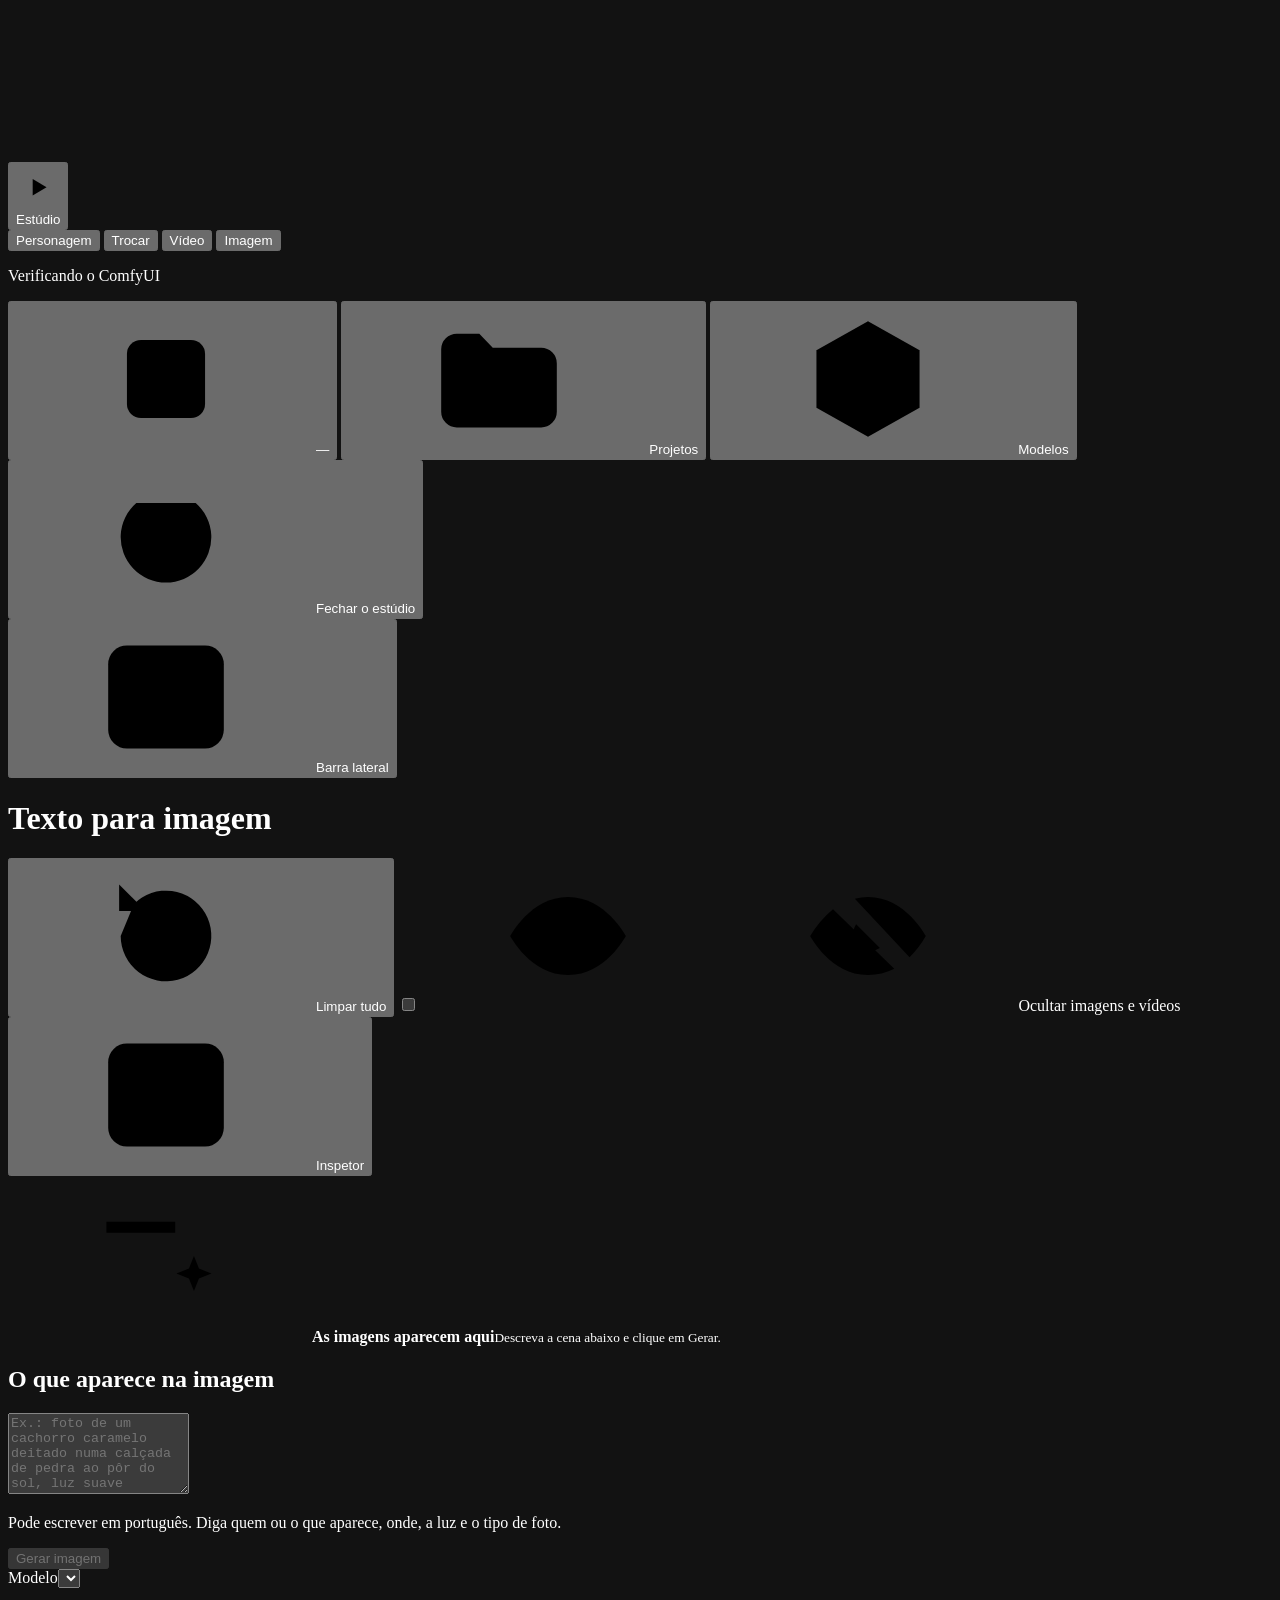
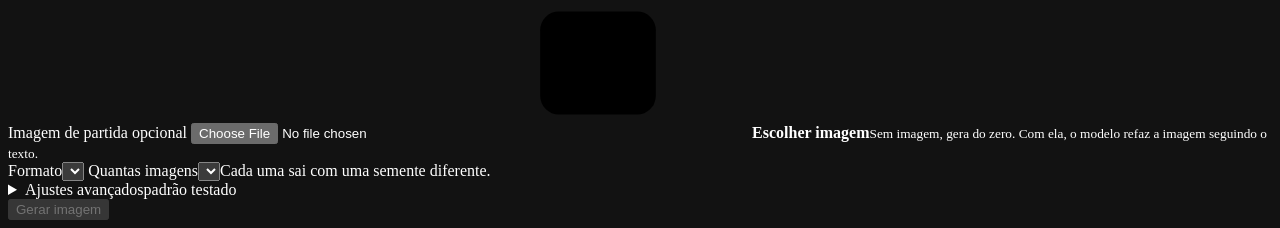
==== commit 4443677e: "Atualiza o estúdio: modo avançado de vídeo, MCP, áudio com fala, editar vídeo e novos limites do H3 " ====
--- a/estudio/pagina/index.html
+++ b/estudio/pagina/index.html
@@ -33,7 +33,12 @@
   <symbol id="s-inspetor" viewBox="0 0 24 24"><rect x="2.75" y="3.75" width="18.5" height="16.5" rx="3"/><path d="M14.75 3.75v16.5"/></symbol>
   <symbol id="s-lateral" viewBox="0 0 24 24"><rect x="2.75" y="3.75" width="18.5" height="16.5" rx="3"/><path d="M9.25 3.75v16.5"/></symbol>
   <symbol id="s-desligar" viewBox="0 0 24 24"><path d="M12 3v8"/><path d="M7.25 6.4a7.25 7.25 0 1 0 9.5 0"/></symbol>
+  <symbol id="s-grade" viewBox="0 0 24 24"><rect x="3.75" y="3.75" width="7" height="7" rx="1.5"/><rect x="13.25" y="3.75" width="7" height="7" rx="1.5"/><rect x="3.75" y="13.25" width="7" height="7" rx="1.5"/><rect x="13.25" y="13.25" width="7" height="7" rx="1.5"/></symbol>
+  <symbol id="s-lista" viewBox="0 0 24 24"><path d="M9 6.5h11M9 12h11M9 17.5h11"/><path d="M4.5 6.5h.5M4.5 12h.5M4.5 17.5h.5" stroke-width="2.4"/></symbol>
   <symbol id="s-filme" viewBox="0 0 24 24"><rect x="2.75" y="4.75" width="18.5" height="14.5" rx="2.75"/><path d="M7 4.75v14.5M17 4.75v14.5M2.75 9.5H7M2.75 14.5H7M17 9.5h4.25M17 14.5h4.25"/></symbol>
+  <symbol id="s-play" viewBox="0 0 24 24"><path d="m8 5 11 7-11 7z" fill="currentColor" stroke="none"/></symbol>
+  <symbol id="s-audio" viewBox="0 0 24 24"><path d="M4 10v4M8 6v12M12 3v18M16 7v10M20 10v4"/></symbol>
+  <symbol id="s-ampliar" viewBox="0 0 24 24"><path d="M9 4H4v5m11-5h5v5M4 15v5h5m11-5v5h-5"/></symbol>
   <symbol id="s-foto" viewBox="0 0 24 24"><rect x="2.75" y="3.75" width="18.5" height="16.5" rx="3"/><circle cx="8.5" cy="9" r="1.75"/><path d="m3 17.5 5-4.75 4 3.75 3-2.75 6 5"/></symbol>
   <symbol id="s-pessoa" viewBox="0 0 24 24"><circle cx="12" cy="8.25" r="3.5"/><path d="M5 20a7 7 0 0 1 14 0"/></symbol>
   <symbol id="s-mais" viewBox="0 0 24 24"><path d="M12 5v14M5 12h14"/></symbol>
@@ -42,24 +47,18 @@
   <symbol id="s-limpar" viewBox="0 0 24 24"><path d="M4.75 12a7.25 7.25 0 1 0 2.12-5.13"/><path d="M4.5 3.75v4.25h4.25"/></symbol>
   <symbol id="s-explorar" viewBox="0 0 24 24"><circle cx="12" cy="12" r="9.25"/><path d="m15.5 8.5-2.25 4.75-4.75 2.25 2.25-4.75z"/></symbol>
   <symbol id="s-fechar" viewBox="0 0 24 24"><path d="M7 7l10 10M17 7 7 17"/></symbol>
+  <symbol id="s-editar" viewBox="0 0 24 24"><rect x="2.75" y="5.75" width="13.5" height="12.5" rx="2.25"/><path d="m7 15 2.5-3 2 2.25 1.5-1.75"/><path d="M19 3.25l.7 1.8 1.8.7-1.8.7-.7 1.8-.7-1.8-1.8-.7 1.8-.7z"/><path d="M19.5 11.5v6.75"/></symbol>
 </svg>
 
 <div class="app">
   <nav class="lateral" aria-label="Navegação principal">
-    <div class="marca"><span class="marca-sinal" aria-hidden="true"><svg viewBox="0 0 24 24"><path d="M9 7.5v9l7.5-4.5z"/></svg></span>Estúdio</div>
-
-    <div class="abas" role="tablist" aria-orientation="vertical" aria-label="Telas">
-      <button type="button" role="tab" id="aba-explorar" title="Explorar: o que dá para fazer e o que você já fez" aria-selected="false" aria-controls="tela-explorar"><svg class="ico" aria-hidden="true"><use href="#s-explorar"/></svg><span class="rotulo-aba">Explorar</span><span class="curto-aba" aria-hidden="true">Explorar</span></button>
-      <p class="grupo-lateral" aria-hidden="true">Criar</p>
-      <button type="button" role="tab" id="aba-texto" title="Texto para imagem: descreva e gere uma foto" aria-selected="true" aria-controls="tela-texto"><svg class="ico" aria-hidden="true"><use href="#s-texto"/></svg><span class="rotulo-aba">Texto para imagem</span><span class="curto-aba" aria-hidden="true">Imagem</span></button>
-      <button type="button" role="tab" id="aba-imagem" title="Imagem para vídeo: dê movimento, fala e som a uma imagem" aria-selected="false" aria-controls="tela-imagem"><svg class="ico" aria-hidden="true"><use href="#s-imagem"/></svg><span class="rotulo-aba">Imagem para vídeo</span><span class="curto-aba" aria-hidden="true">Vídeo</span></button>
-      <button type="button" role="tab" id="aba-tvideo" title="Texto para vídeo: um vídeo só a partir do texto" aria-selected="false" aria-controls="tela-imagem"><svg class="ico" aria-hidden="true"><use href="#s-tvideo"/></svg><span class="rotulo-aba">Texto para vídeo</span><span class="curto-aba" aria-hidden="true">Texto para vídeo</span></button>
-      <button type="button" role="tab" id="aba-troca" title="Trocar personagem: põe outro rosto ou outra roupa numa foto, ou outra pessoa num vídeo" aria-selected="false" aria-controls="tela-troca"><svg class="ico" aria-hidden="true"><use href="#s-troca"/></svg><span class="rotulo-aba">Trocar personagem</span><span class="curto-aba" aria-hidden="true">Trocar</span></button>
-      <button type="button" role="tab" id="aba-personagens" title="Personagens: crie um personagem uma vez, com os ângulos, e use na troca e no vídeo" aria-selected="false" aria-controls="tela-personagens"><svg class="ico" aria-hidden="true"><use href="#s-pessoa"/></svg><span class="rotulo-aba">Personagens</span><span class="curto-aba" aria-hidden="true">Personagens</span></button>
-      <button type="button" role="tab" id="aba-novo" title="Continuar vídeo: estende um vídeo que você já tem" aria-selected="false" aria-controls="tela-novo"><svg class="ico" aria-hidden="true"><use href="#s-continuar"/></svg><span class="rotulo-aba">Continuar vídeo</span><span class="curto-aba" aria-hidden="true">Continuar</span></button>
-      <p class="grupo-lateral" aria-hidden="true">Biblioteca</p>
-      <button type="button" role="tab" id="aba-projetos" title="Projetos: tudo o que você já gerou" aria-selected="false" aria-controls="tela-projetos"><svg class="ico" aria-hidden="true"><use href="#s-projetos"/></svg><span class="rotulo-aba">Projetos</span><span class="curto-aba" aria-hidden="true">Projetos</span><span class="conta" id="projetos-conta"></span></button>
-      <button type="button" role="tab" id="aba-modelos" title="Modelos: os arquivos de modelo no computador" aria-selected="false" aria-controls="tela-modelos"><svg class="ico" aria-hidden="true"><use href="#s-modelos"/></svg><span class="rotulo-aba">Modelos</span><span class="curto-aba" aria-hidden="true">Modelos</span></button>
+    <button type="button" class="marca" id="area-inicio" data-area="inicio" title="Início: o que dá para fazer e o que você já gerou"><span class="marca-sinal" aria-hidden="true"><svg viewBox="0 0 24 24"><path d="M9 7.5v9l7.5-4.5z"/></svg></span>Estúdio</button>
+
+    <div class="areas">
+      <button type="button" class="area-botao" id="area-personagem" data-area="personagem" title="Personagem: crie um personagem uma vez, com os ângulos, e use na troca e no vídeo">Personagem</button>
+      <button type="button" class="area-botao" id="area-troca" data-area="troca" title="Trocar: põe outro rosto ou outra roupa numa foto, ou outra pessoa num vídeo">Trocar</button>
+      <button type="button" class="area-botao" id="area-video" data-area="video" title="Vídeo: de uma imagem, de um texto, estender ou editar um vídeo">Vídeo</button>
+      <button type="button" class="area-botao" id="area-imagem" data-area="imagem" title="Imagem: descreva e gere uma foto, ou edite uma">Imagem</button>
     </div>
 
     <div class="sistema">
@@ -67,9 +66,22 @@
       <p id="aviso-comfy" class="aviso-comfy" hidden></p>
       <button id="ligar" type="button" class="botao" hidden>Tentar de novo</button>
       <button type="button" class="recursos-botao" id="recursos-botao" popovertarget="painel-recursos"><svg class="ico" aria-hidden="true"><use href="#s-placa"/></svg><span id="recursos-resumo">—</span></button>
-      <button id="fechar-estudio" type="button" class="lateral-acao"><svg class="ico" aria-hidden="true"><use href="#s-desligar"/></svg><span>Fechar o estúdio</span></button>
+      <button type="button" class="atalho-projetos" id="area-projetos" data-area="projetos" title="Projetos: tudo o que você já gerou"><svg class="ico" aria-hidden="true"><use href="#s-projetos"/></svg><span class="atalho-nome">Projetos<span class="conta" id="projetos-conta"></span></span></button>
+      <button type="button" class="lateral-acao" id="area-modelos" data-area="modelos" title="Modelos: os arquivos de modelo no computador"><svg class="ico" aria-hidden="true"><use href="#s-modelos"/></svg><span>Modelos</span></button>
+      <button id="fechar-estudio" type="button" class="lateral-acao" title="Fechar o estúdio"><svg class="ico" aria-hidden="true"><use href="#s-desligar"/></svg><span>Fechar o estúdio</span></button>
     </div>
   </nav>
+
+  <!-- Abas de antes da reforma de 20/11/2026: o irPara e o resto do código seguem por estes botões (título da tela,
+       aria-selected, contagem de projetos). Quem aparece no menu são as áreas acima; as de vídeo, no seletor da barra. -->
+  <div id="abas-ocultas" hidden>
+      <button type="button" role="tab" id="aba-explorar" title="Explorar: o que dá para fazer e o que você já fez" aria-selected="false" aria-controls="tela-explorar"><svg class="ico" aria-hidden="true"><use href="#s-explorar"/></svg><span class="rotulo-aba">Explorar</span><span class="curto-aba" aria-hidden="true">Explorar</span></button>
+      <button type="button" role="tab" id="aba-texto" title="Texto para imagem: descreva e gere uma foto" aria-selected="true" aria-controls="tela-texto"><svg class="ico" aria-hidden="true"><use href="#s-texto"/></svg><span class="rotulo-aba">Texto para imagem</span><span class="curto-aba" aria-hidden="true">Imagem</span></button>
+      <button type="button" role="tab" id="aba-troca" title="Trocar personagem: põe outro rosto ou outra roupa numa foto, ou outra pessoa num vídeo" aria-selected="false" aria-controls="tela-troca"><svg class="ico" aria-hidden="true"><use href="#s-troca"/></svg><span class="rotulo-aba">Trocar personagem</span><span class="curto-aba" aria-hidden="true">Trocar</span></button>
+      <button type="button" role="tab" id="aba-personagens" title="Personagens: crie um personagem uma vez, com os ângulos, e use na troca e no vídeo" aria-selected="false" aria-controls="tela-personagens"><svg class="ico" aria-hidden="true"><use href="#s-pessoa"/></svg><span class="rotulo-aba">Personagens</span><span class="curto-aba" aria-hidden="true">Personagens</span></button>
+      <button type="button" role="tab" id="aba-projetos" title="Projetos: tudo o que você já gerou" aria-selected="false" aria-controls="tela-projetos"><svg class="ico" aria-hidden="true"><use href="#s-projetos"/></svg><span class="rotulo-aba">Projetos</span><span class="curto-aba" aria-hidden="true">Projetos</span></button>
+      <button type="button" role="tab" id="aba-modelos" title="Modelos: os arquivos de modelo no computador" aria-selected="false" aria-controls="tela-modelos"><svg class="ico" aria-hidden="true"><use href="#s-modelos"/></svg><span class="rotulo-aba">Modelos</span><span class="curto-aba" aria-hidden="true">Modelos</span></button>
+  </div>
 
   <div id="painel-recursos" class="painel-recursos" popover>
     <p class="painel-titulo">Este computador</p>
@@ -81,6 +93,13 @@
       <div class="barra-titulo">
         <button type="button" class="alternar" id="alternar-lateral" aria-expanded="true" title="Mostrar ou esconder a barra lateral (Ctrl+Alt+S)"><svg class="ico" aria-hidden="true"><use href="#s-lateral"/></svg><span class="so-leitor">Barra lateral</span></button>
         <h1 id="titulo-tela">Texto para imagem</h1>
+        <div class="modos" id="modos-video" role="tablist" aria-label="Modo de vídeo" hidden>
+          <button type="button" role="tab" id="aba-imagem" title="Imagem para vídeo: dê movimento, fala e som a uma imagem" aria-selected="false" aria-controls="tela-imagem"><span class="rotulo-aba">Imagem para vídeo</span><span class="curto-aba" aria-hidden="true">De uma imagem</span></button>
+          <button type="button" role="tab" id="aba-tvideo" title="Texto para vídeo: um vídeo só a partir do texto" aria-selected="false" aria-controls="tela-imagem"><span class="rotulo-aba">Texto para vídeo</span><span class="curto-aba" aria-hidden="true">De um texto</span></button>
+          <button type="button" role="tab" id="aba-avancado" aria-selected="false" aria-controls="tela-avancado"><span class="rotulo-aba">Vídeo avançado</span><span class="curto-aba" aria-hidden="true">Avançado</span></button>
+          <button type="button" role="tab" id="aba-novo" title="Continuar vídeo: estende um vídeo que você já tem" aria-selected="false" aria-controls="tela-novo"><span class="rotulo-aba">Continuar vídeo</span><span class="curto-aba" aria-hidden="true">Continuar</span></button>
+          <button type="button" role="tab" id="aba-editar" title="Editar vídeo: muda o céu, o cenário, objetos ou a luz de um vídeo e mantém as pessoas e o som" aria-selected="false" aria-controls="tela-editar"><span class="rotulo-aba">Editar vídeo</span><span class="curto-aba" aria-hidden="true">Editar</span></button>
+        </div>
       </div>
       <div class="barra-acoes">
         <button type="button" class="alternar com-texto" id="limpar-tudo" title="Limpar tudo nesta tela: mídias, textos, tomadas e ajustes (dá para desfazer)"><svg class="ico" aria-hidden="true"><use href="#s-limpar"/></svg><span>Limpar tudo</span></button>
@@ -112,6 +131,7 @@
             <div class="fita-legenda" aria-hidden="true"><span><i class="amostra orig"></i>Seu vídeo</span><span><i class="amostra nova"></i>Rodadas geradas</span></div>
             <p class="conta" id="conta">Escolha um vídeo para ver quantas rodadas serão feitas e quanto tempo leva.</p>
           </div>
+          <p class="aviso-config" id="aviso-config" hidden></p>
         </div>
       </div>
 
@@ -137,7 +157,7 @@
               <span id="foto-texto"><strong>Escolher foto</strong><small>Ajuda a manter o rosto e a roupa até o fim.</small></span>
             </label>
             <div class="aviso" id="foto-aviso" hidden></div>
-            <button type="button" class="simples" id="tirar-foto" hidden>Tirar foto</button>
+            <button type="button" class="simples tirar-x" id="tirar-foto" aria-label="Tirar foto" title="Tirar foto" hidden>Tirar foto</button>
           </div>
 
           <details class="ajustes" id="ajustes">
@@ -146,8 +166,8 @@
             <div class="grupo">
               <h2>Modelo e LoRA</h2>
               <label class="campo"><span class="rotulo">Modelo de vídeo</span><select id="modelo"></select></label>
-              <label class="campo"><span class="rotulo">Qualidade</span><select id="megapixels"></select><span class="ajuda" id="tamanho"></span></label>
-              <div class="campo"><label for="lora" class="rotulo">LoRA de aceleração</label><div class="junto"><select id="lora"></select><input type="number" id="forca" aria-label="Força da LoRA de aceleração" min="0" max="1.5" step="0.05"></div><span class="ajuda" id="dica-lora"></span></div>
+              <label class="campo"><span class="rotulo">Qualidade</span><select id="megapixels"></select><span class="ajuda" id="tamanho" data-estado></span></label>
+              <div class="campo"><label for="lora" class="rotulo">LoRA de aceleração</label><div class="junto"><select id="lora"></select><input type="number" id="forca" aria-label="Força da LoRA de aceleração" min="0" max="1.5" step="0.05"></div><span class="ajuda" id="dica-lora" data-estado></span></div>
               <div class="campo"><label for="lora2" class="rotulo">LoRA extra</label><div class="junto"><select id="lora2"></select><input type="number" id="forca2" aria-label="Força da LoRA extra" min="0" max="1.5" step="0.05"></div><span class="ajuda">O número ao lado é a força.</span></div>
             </div>
             <div class="grupo">
@@ -172,7 +192,6 @@
         </div>
 
         <div class="lado-pe">
-          <p class="aviso-config" id="aviso-config" hidden></p>
           <div class="faixa" id="erro-form" role="alert" hidden></div>
           <div class="estimativa" id="estimativa" hidden>
             <div><span class="est-rotulo">Tempo estimado</span><small class="est-detalhe"></small></div>
@@ -212,6 +231,7 @@
             <div class="fita-legenda" aria-hidden="true"><span><i class="amostra nova"></i>Trecho com a nova personagem</span><span><i class="amostra resto"></i>Resto do vídeo, não usado</span></div>
             <p class="conta" id="t-conta">Escolha a foto e o vídeo.</p>
           </div>
+          <p class="aviso-config" id="t-aviso-config" hidden></p>
         </div>
       </div>
 
@@ -242,7 +262,7 @@
               <span id="tfundo-texto"><strong>Escolher foto do fundo</strong><small>Troca o cenário do vídeo por esta foto, que acompanha o movimento da câmera. As pessoas ficam por cima.</small></span>
             </label>
             <div class="aviso" id="tfundo-aviso" hidden></div>
-            <button type="button" class="simples" id="tirar-tfundo" hidden>Tirar o fundo novo</button>
+            <button type="button" class="simples tirar-x" id="tirar-tfundo" aria-label="Tirar o fundo novo" title="Tirar o fundo novo" hidden>Tirar o fundo novo</button>
           </div>
 
           <label class="campo">
@@ -274,6 +294,7 @@
             <div class="t2i-lora"><select id="t-lora-1" aria-label="LoRA de estilo 1"></select><input type="number" id="t-forca-1" min="0.05" max="1.5" step="0.05" value="0.8" aria-label="Força da LoRA de estilo 1"></div>
             <div class="t2i-lora"><select id="t-lora-2" aria-label="LoRA de estilo 2"></select><input type="number" id="t-forca-2" min="0.05" max="1.5" step="0.05" value="0.8" aria-label="Força da LoRA de estilo 2"></div>
             <span class="ajuda" id="t-loras-ajuda"></span>
+            <p class="aviso-gatilho" id="t-loras-gatilho" hidden></p>
           </div>
 
           <div class="campo">
@@ -284,9 +305,9 @@
           <div class="campo bloco-upscale">
             <label class="campo"><span class="rotulo">Ampliação</span>
               <select id="t-ampliar"><option value="esrgan">Ampliar com ESRGAN (mais estável, padrão)</option><option value="h3">Segunda passagem do H3 (derrubou a placa 3 vezes em 11/11)</option><option value="nenhuma">Nenhuma: fica no tamanho da primeira passagem</option></select>
-              <span class="ajuda" id="t-ampliar-ajuda"></span></label>
+              <span class="ajuda" id="t-ampliar-ajuda" data-estado></span></label>
             <div class="revela" id="t-upscale-opcoes">
-              <label class="campo"><span class="rotulo">Resolução final</span><select id="t-upscale-res"></select><span class="ajuda" id="t-tamanho-final"></span></label>
+              <label class="campo"><span class="rotulo">Resolução final</span><select id="t-upscale-res"></select><span class="ajuda" id="t-tamanho-final" data-estado></span></label>
               <label class="campo"><span class="rotulo">Modelo do upscale</span><select id="t-upscaler"></select></label>
               <div class="campo"><label for="t-nitidez" class="rotulo">LoRA de nitidez (só no upscale)</label><div class="junto"><select id="t-nitidez"></select><input type="number" id="t-nitidez-forca" aria-label="Força da LoRA de nitidez" min="0" max="1.5" step="0.05"></div><span class="ajuda">O número ao lado é a força.</span></div>
             </div>
@@ -298,7 +319,7 @@
             <div class="grupo">
               <h2>Primeira passagem</h2>
               <label class="campo"><span class="rotulo">Modelo de vídeo</span><select id="t-modelo"></select></label>
-              <label class="campo"><span class="rotulo">Resolução</span><select id="t-megapixels"></select><span class="ajuda" id="t-tamanho"></span></label>
+              <label class="campo"><span class="rotulo">Resolução</span><select id="t-megapixels"></select><span class="ajuda" id="t-tamanho" data-estado></span></label>
               <label class="campo"><span class="rotulo">Formato</span><select id="t-proporcao"></select><span class="ajuda">Ajustado pelo formato do vídeo; o excesso é cortado nas bordas.</span></label>
             </div>
             <div class="grupo">
@@ -332,7 +353,6 @@
         </div>
 
         <div class="lado-pe">
-          <p class="aviso-config" id="t-aviso-config" hidden></p>
           <label class="marcar"><input type="checkbox" id="t-autorizacao"><span>A pessoa da foto autorizou o uso da imagem, ou é uma personagem fictícia.</span></label>
           <div class="faixa" id="t-erro" role="alert" hidden></div>
           <div class="estimativa" id="t-estimativa" hidden>
@@ -342,6 +362,98 @@
           </div>
           <div class="falta" id="t-falta"></div>
           <button class="principal grande-botao" type="submit" id="t-gerar" disabled>Trocar personagem</button>
+        </div>
+      </aside>
+    </form>
+
+    <!-- Editar vídeo (editar.js, editar_video.py): o Klein pinta um quadro com a mudança, o usuário escolhe e o Viggle Remake
+         Edit do WanGP espalha a mudança pelo trecho, mantendo as pessoas, o movimento e o som -->
+    <form id="tela-editar" class="tela" autocomplete="off" hidden>
+      <div class="centro">
+        <div class="palco-bloco">
+          <label class="escolha palco" id="zona-evideo">
+            <input type="file" id="evideo" accept=".mp4,video/mp4">
+            <svg class="palco-icone" aria-hidden="true"><use href="#s-filme"/></svg>
+            <span id="evideo-texto"><strong>Escolher vídeo</strong><small>MP4 que vai ser editado. As pessoas, o movimento e o som ficam.</small></span>
+          </label>
+          <div class="aviso" id="evideo-aviso" hidden></div>
+          <div class="linha-tempo">
+            <div class="fita" id="e-fita" hidden></div>
+            <div class="fita-legenda" aria-hidden="true"><span><i class="amostra nova"></i>Trecho editado</span><span><i class="amostra resto"></i>Resto do vídeo, não usado</span></div>
+            <p class="conta" id="e-conta">Escolha o vídeo e escreva o que mudar.</p>
+          </div>
+          <p class="aviso-config" id="e-aviso-config" hidden></p>
+          <div class="pinturas-editar" id="e-pinturas-bloco" hidden>
+            <p class="rotulo">Quadro pintado <span class="opcional" id="e-pinturas-nota"></span></p>
+            <div class="pinturas-grade" id="e-pinturas" role="group" aria-label="Escolha a pintura"></div>
+            <div class="pinturas-acoes">
+              <label class="escolha escolha-pequena" id="zona-epintura">
+                <input type="file" id="epintura" accept=".png,.jpg,.jpeg,.webp">
+                <svg class="escolha-icone" aria-hidden="true"><use href="#s-mais"/></svg>
+                <span id="epintura-texto"><strong>Imagem minha</strong><small>O mesmo quadro, editado em outro programa.</small></span>
+              </label>
+              <div class="aviso" id="epintura-aviso" hidden></div>
+              <a class="simples" id="e-baixar-quadro" href="#" download hidden>Baixar o quadro original</a>
+            </div>
+          </div>
+        </div>
+      </div>
+
+      <aside class="lado" aria-label="Inspetor">
+        <div class="lado-corpo">
+          <label class="campo">
+            <span class="rotulo">O que mudar</span>
+            <textarea id="e-pedido" rows="3" maxlength="2000" placeholder="Ex.: vira um fim de tarde de tempestade, com nuvens escuras e chuva no mar"></textarea>
+            <span class="ajuda">Em português. Muda objetos, o cenário, o tempo ou a luz; as pessoas, os gestos, a câmera e o som ficam como no vídeo. Para trocar a pessoa, use Trocar, no menu.</span>
+          </label>
+
+          <label class="campo">
+            <span class="rotulo">Trecho</span>
+            <span class="par-trecho"><span class="com-unidade"><input class="curto" type="number" id="e-duracao" min="1" max="14" step="0.5" value="5"><span>segundos</span></span>
+            <span class="com-unidade"><span class="prefixo">a partir de</span><input class="curto" type="number" id="e-inicio" min="0" step="0.1" value="0" aria-label="Início do trecho, em segundos"><span>s</span></span></span>
+            <span class="ajuda">De 1 a 14 s. O WanGP lê pelo menos 3,75 s de vídeo a partir do início e corta no tamanho pedido.</span>
+          </label>
+
+          <div class="campo">
+            <span class="rotulo">Quadro a pintar</span>
+            <span class="com-unidade"><input class="curto" type="number" id="e-quadro" min="0" step="0.1" value="1" aria-label="Momento do quadro a pintar, em segundos desde o início do trecho"><span>s depois do início</span></span>
+            <button type="button" class="simples" id="e-usar-previa">Usar o quadro que a prévia está mostrando</button>
+            <span class="ajuda">O vídeo passa exatamente por este quadro pintado. Escolha um momento em que a mudança aparece bem.</span>
+          </div>
+
+          <div class="campo">
+            <button type="button" class="botao" id="e-pintar">Pintar o quadro</button>
+            <span class="ajuda" id="e-pintar-nota" data-estado>O Klein pinta 2 opções (uns 1 a 2 min). Escolha uma antes de gerar: o vídeo copia a pintura, defeitos inclusive.</span>
+          </div>
+
+          <label class="campo">
+            <span class="rotulo">Qualidade</span>
+            <select id="e-qualidade"><option value="rapido">Rápida (0,4 MP, ~1 min por segundo de vídeo)</option><option value="melhor">Melhor (0,5 MP, um pouco mais lenta)</option></select>
+          </label>
+
+          <div class="campo">
+            <label class="chave"><input type="checkbox" role="switch" id="e-esrgan" checked><span class="trilho"></span>Ampliar com ESRGAN depois</label>
+          </div>
+
+          <details class="ajustes" id="e-ajustes">
+            <summary><span>Ajustes avançados</span><span class="situacao" id="e-ajustes-situacao">escritos pela IA</span></summary>
+            <label class="campo"><span class="rotulo">Pedido da pintura (inglês)</span><textarea id="e-pedido-klein" rows="4" maxlength="6000" spellcheck="false" placeholder="A IA escreve ao pintar"></textarea><span class="ajuda">O que o Klein recebe. Mude e clique em Pintar de novo para usar o seu.</span></label>
+            <label class="campo"><span class="rotulo">Roteiro do vídeo (inglês)</span><textarea id="e-roteiro" rows="10" maxlength="6000" spellcheck="false" placeholder="A IA escreve quando você escolhe a pintura"></textarea><span class="ajuda" id="e-roteiro-nota" data-estado>As 6 partes que o Viggle Remake Edit lê. Vazio, a geração escreve antes de começar.</span></label>
+            <label class="campo"><span class="rotulo">Semente</span><input type="number" id="e-semente" min="0" step="1" placeholder="Aleatória"></label>
+            <label class="campo"><span class="rotulo">Nome do projeto</span><input type="text" id="e-projeto" maxlength="60" spellcheck="false"><span class="ajuda">Nome da pasta onde tudo fica guardado. Sem espaços.</span></label>
+          </details>
+        </div>
+
+        <div class="lado-pe">
+          <label class="marcar"><input type="checkbox" id="e-autorizacao"><span>Tenho direito de editar este vídeo.</span></label>
+          <div class="faixa" id="e-erro" role="alert" hidden></div>
+          <div class="estimativa" id="e-estimativa" hidden>
+            <div><span class="est-rotulo">Tempo estimado</span><small class="est-detalhe"></small></div>
+            <span class="est-delta" aria-hidden="true"></span>
+            <strong class="est-valor" aria-live="polite"></strong>
+          </div>
+          <div class="falta" id="e-falta"></div>
+          <button class="principal grande-botao" type="submit" id="e-gerar" disabled>Editar vídeo</button>
         </div>
       </aside>
     </form>
@@ -385,7 +497,7 @@
               <span id="tfrosto-texto"><strong>Escolher foto do rosto</strong><small>De quem vem o rosto. O cabelo vem junto.</small></span>
             </label>
             <div class="aviso" id="tfrosto-aviso" hidden></div>
-            <button type="button" class="simples" id="tf-tirar-rosto" hidden>Tirar foto do rosto</button>
+            <button type="button" class="simples tirar-x" id="tf-tirar-rosto" aria-label="Tirar foto do rosto" title="Tirar foto do rosto" hidden>Tirar foto do rosto</button>
           </div>
 
           <div class="campo">
@@ -396,9 +508,9 @@
               <span id="tfroupa-texto"><strong>Escolher foto da roupa</strong><small>Uma pessoa vestindo a roupa ou a foto da peça.</small></span>
             </label>
             <div class="aviso" id="tfroupa-aviso" hidden></div>
-            <button type="button" class="simples" id="tf-tirar-roupa" hidden>Tirar foto da roupa</button>
-          </div>
-          <p class="ajuda" id="tf-ajuda"></p>
+            <button type="button" class="simples tirar-x" id="tf-tirar-roupa" aria-label="Tirar foto da roupa" title="Tirar foto da roupa" hidden>Tirar foto da roupa</button>
+          </div>
+          <p class="ajuda" id="tf-ajuda" data-estado></p>
 
           <label class="campo">
             <span class="rotulo">Quantas versões</span>
@@ -436,7 +548,7 @@
           <label class="escolha palco so-imagem" id="zona-ifoto">
             <input type="file" id="ifoto" accept=".png,.jpg,.jpeg,.webp">
             <svg class="palco-icone" aria-hidden="true"><use href="#s-foto"/></svg>
-            <span id="ifoto-texto"><strong>Escolher imagem</strong><small>É o primeiro quadro do vídeo.</small></span>
+            <span id="ifoto-texto"><strong>Escolher imagem</strong><small>É o primeiro quadro do vídeo. A expressão e a roupa dela tendem a seguir até o fim.</small></span>
           </label>
           <div class="aviso so-imagem" id="ifoto-aviso" hidden></div>
           <div class="linha-tempo">
@@ -444,6 +556,7 @@
             <div class="eixo eixo-real" id="i-fita-eixo" aria-hidden="true"></div>
             <p class="conta" id="i-conta">Escolha a imagem e escreva as tomadas.</p>
           </div>
+          <p class="aviso-config" id="i-aviso-config" hidden></p>
         </div>
 
         <!-- Texto para video: a mesma tela, sem imagem; a tomada 1 sai deste texto (MiniMax H3, testado em 10/11/2026) -->
@@ -471,36 +584,69 @@
             <p class="ajuda">No fim, o RIFE cria um quadro entre cada dois: o vídeo sai de 16 para 32 quadros por segundo. Uns 15 s a cada 6 s de vídeo. O de 16 fica guardado.</p>
           </div>
           <label class="campo" id="campo-i-quem"><span class="rotulo">Quem aparece</span><input type="text" id="i-quem" maxlength="200" placeholder="Ex.: um cachorro caramelo"><span class="ajuda">Em português ou inglês. Vazio: o personagem da imagem.</span></label>
+          <div class="campo so-imagem" id="campo-i-pele">
+            <label class="chave"><input type="checkbox" role="switch" id="i-pele"><span class="trilho"></span>Pele natural</label>
+            <p class="ajuda" id="i-pele-ajuda"></p>
+          </div>
+          <label class="campo so-imagem" id="campo-i-lugar" hidden><span class="rotulo">Onde acontece</span><input type="text" id="i-lugar" maxlength="300" placeholder="Ex.: a bright bedroom, white wall and a wooden door behind her"><span class="ajuda">O que aparece atrás da pessoa. É o que faz o vídeo mostrar do peito para cima: sem isso, ele tende a fechar no rosto. Em inglês ou português (o teste foi em inglês). Vazio: um cômodo claro qualquer.</span></label>
           <label class="campo" id="campo-i-voz"><span class="rotulo">Como é a voz</span><input type="text" id="i-voz" maxlength="200" placeholder="Ex.: warm, friendly female voice"><span class="ajuda">Em inglês. Vazio: uma voz natural e simpática. Evite "loud" e "excited", que deixam a voz aguda.</span></label>
 
-          <div class="campo so-imagem" id="campo-irefs">
-            <span class="rotulo">Outros ângulos do personagem <span class="opcional" id="irefs-conta">opcional</span></span>
-            <label class="escolha" id="zona-irefs">
-              <input type="file" id="irefs" multiple accept=".png,.jpg,.jpeg,.webp">
-              <svg class="escolha-icone" aria-hidden="true"><use href="#s-foto"/></svg>
-              <span><strong>Escolher até 4 imagens</strong><small>Frente, três quartos, lado e costas, com fundo liso. Ajudam a manter o desenho do personagem da segunda tomada em diante; a primeira parte só da imagem principal.</small></span>
-            </label>
-            <div class="aviso" id="irefs-aviso" hidden></div>
-            <div class="refs" id="irefs-lista"></div>
-            <span class="ajuda" id="irefs-dica"></span>
-            <button type="button" class="simples usar-personagem" id="i-usar-personagem">Usar um personagem da biblioteca</button>
+          <!-- Referencias (reforma de 20/11/2026): cada uma com o papel fixo de hoje; lugar da referencia com @nome (ideia 27) -->
+          <div class="grupo-refs so-imagem" id="i-referencias">
+            <p class="rotulo">Referências</p>
+            <!-- Modo audio (20/11/2026): o video segue um audio enviado; as tomadas saem dos silencios dele -->
+            <div class="campo so-imagem" id="campo-iaudio">
+              <span class="rotulo">Áudio da fala <span class="opcional">opcional</span></span>
+              <label class="escolha" id="zona-iaudio">
+                <input type="file" id="iaudio" accept=".mp3,.wav,.m4a,.ogg,.flac,.aac">
+                <svg class="escolha-icone" aria-hidden="true"><use href="#s-mais"/></svg>
+                <span id="iaudio-texto"><strong>Escolher áudio</strong><small>A voz pronta (gravação, ElevenLabs, VoiceStudio). O vídeo segue este áudio, com a boca sincronizada, e as tomadas são cortadas nos silêncios dele.</small></span>
+              </label>
+              <div class="aviso" id="iaudio-aviso" hidden></div>
+              <button type="button" class="simples tirar-x" id="tirar-iaudio" aria-label="Tirar o áudio" title="Tirar o áudio" hidden>Tirar o áudio</button>
+              <button type="button" class="simples" id="i-modelo-ugc">Usar o modelo pronto: UGC selfie com áudio</button>
+              <span class="ajuda" id="i-modelo-ugc-ajuda" data-estado></span>
+            </div>
+            <div class="campo so-imagem" id="campo-icenario" hidden>
+              <span class="rotulo">Foto do lugar <span class="opcional">opcional</span></span>
+              <label class="escolha" id="zona-icenario">
+                <input type="file" id="icenario" accept=".png,.jpg,.jpeg,.webp">
+                <svg class="escolha-icone" aria-hidden="true"><use href="#s-foto"/></svg>
+                <span id="icenario-texto"><strong>Escolher foto do lugar</strong><small>O mesmo lugar da imagem, sem ninguém. Ajuda a manter o fundo igual em todas as tomadas.</small></span>
+              </label>
+              <div class="aviso" id="icenario-aviso" hidden></div>
+              <button type="button" class="simples tirar-x" id="tirar-icenario" aria-label="Tirar a foto do lugar" title="Tirar a foto do lugar" hidden>Tirar a foto do lugar</button>
+            </div>
+            <div class="campo so-imagem" id="campo-irefs">
+              <span class="rotulo">Outros ângulos do personagem <span class="opcional" id="irefs-conta">opcional</span></span>
+              <label class="escolha" id="zona-irefs">
+                <input type="file" id="irefs" multiple accept=".png,.jpg,.jpeg,.webp">
+                <svg class="escolha-icone" aria-hidden="true"><use href="#s-foto"/></svg>
+                <span><strong>Escolher até 4 imagens</strong><small>Frente, três quartos, lado e costas, com fundo liso. Ajudam a manter o desenho do personagem da segunda tomada em diante; a primeira parte só da imagem principal.</small></span>
+              </label>
+              <div class="aviso" id="irefs-aviso" hidden></div>
+              <div class="refs" id="irefs-lista"></div>
+              <span class="ajuda" id="irefs-dica" data-estado></span>
+              <button type="button" class="simples usar-personagem" id="i-usar-personagem">Usar um personagem da biblioteca</button>
+            </div>
           </div>
 
           <details class="ajustes" id="i-ajustes">
             <summary><span>Ajustes avançados</span><span class="situacao" id="i-ajustes-situacao">padrão testado</span></summary>
             <div class="grupo">
-              <label class="campo so-imagem" id="campo-i-primeira"><span class="rotulo">Modelo da tomada 1</span><select id="i-primeira"></select><span class="ajuda" id="i-primeira-ajuda"></span></label>
+              <label class="campo" id="campo-i-primeira"><span class="rotulo">Modelo da tomada 1</span><select id="i-primeira"></select><span class="ajuda" id="i-primeira-ajuda"></span></label>
               <label class="campo" id="campo-i-seguintes"><span class="rotulo">Modelo das tomadas 2 em diante</span><select id="i-seguintes"></select><span class="ajuda" id="i-seguintes-ajuda"></span></label>
               <div class="campo" id="campo-i-loras">
                 <span class="rotulo">Estilos extras (LoRA) <span class="opcional">opcional</span></span>
                 <div class="t2i-lora"><select id="i-lora-1" aria-label="LoRA de estilo 1"></select><input type="number" id="i-forca-1" min="0.05" max="1.5" step="0.05" value="0.8" aria-label="Força da LoRA de estilo 1"></div>
                 <div class="t2i-lora"><select id="i-lora-2" aria-label="LoRA de estilo 2"></select><input type="number" id="i-forca-2" min="0.05" max="1.5" step="0.05" value="0.8" aria-label="Força da LoRA de estilo 2"></div>
                 <span class="ajuda" id="i-loras-ajuda"></span>
+                <p class="aviso-gatilho" id="i-loras-gatilho" hidden></p>
               </div>
-              <label class="campo"><span class="rotulo">Resolução</span><select id="i-megapixels"></select><span class="ajuda" id="i-tamanho"></span></label>
+              <label class="campo"><span class="rotulo">Resolução</span><select id="i-megapixels"></select><span class="ajuda" id="i-tamanho" data-estado></span></label>
               <label class="campo"><span class="rotulo">Formato</span><select id="i-proporcao"></select><span class="ajuda">Ajustado pelo formato da imagem. O excesso é cortado nas bordas.</span></label>
               <label class="campo"><span class="rotulo">Semente</span><input type="number" id="i-semente" min="0" step="1" placeholder="Aleatória"><span class="ajuda">Deixe vazio para variar a cada geração.</span></label>
-              <label class="campo"><span class="rotulo">Acabamento</span><select id="i-acabamento"></select><span class="ajuda" id="i-acabamento-ajuda"></span></label>
+              <label class="campo"><span class="rotulo">Acabamento</span><select id="i-acabamento"></select><span class="ajuda" id="i-acabamento-ajuda" data-estado></span></label>
               <label class="campo" id="campo-i-negativo" hidden><span class="rotulo">O que evitar</span><textarea id="i-negativo" rows="3" maxlength="1000"></textarea><span class="ajuda">Só no Wan. Com 4 passos e CFG 1, quase não muda o resultado.</span></label>
             </div>
             <div class="grupo">
@@ -511,7 +657,6 @@
         </div>
 
         <div class="lado-pe">
-          <p class="aviso-config" id="i-aviso-config" hidden></p>
           <label class="marcar so-imagem"><input type="checkbox" id="i-autorizacao"><span>A pessoa da imagem autorizou o uso, ou é uma personagem fictícia.</span></label>
           <div class="faixa" id="i-erro" role="alert" hidden></div>
           <div class="estimativa" id="i-estimativa" hidden>
@@ -526,6 +671,54 @@
     </form>
 
     <!-- Texto para imagem -->
+    <form id="tela-avancado" class="tela" autocomplete="off" hidden>
+      <div class="centro">
+        <div class="palco-bloco">
+          <section class="avancado-prompt">
+            <h2><label for="av-prompt">Prompt</label></h2>
+            <div class="avancado-editor">
+              <div id="av-marcacoes" class="avancado-marcacoes" aria-hidden="true"></div>
+              <textarea id="av-prompt" rows="8" maxlength="8000" aria-describedby="av-prompt-ajuda" aria-autocomplete="list" aria-controls="av-sugestoes" placeholder="@personagem entra em @lugar, coloca @produto sobre a mesa e olha para a câmera."></textarea>
+              <div id="av-menu" class="avancado-menu" hidden>
+                <ul id="av-sugestoes" role="listbox" aria-label="Referências para inserir"></ul>
+                <p id="av-sugestoes-vazio" role="status" hidden></p>
+              </div>
+            </div>
+            <p class="ajuda" id="av-prompt-ajuda">Descreva a cena, o movimento e o som de uma tomada. Digite @ para escolher uma mídia.</p>
+          </section>
+          <section class="avancado-referencias" id="av-zona" aria-labelledby="av-referencias">
+            <div class="avancado-topo">
+              <h2 id="av-referencias">Referências</h2>
+              <button class="botao" type="button" id="av-adicionar"><svg class="ico" aria-hidden="true"><use href="#s-mais"/></svg>Adicionar mídias</button>
+              <input type="file" id="av-arquivos" accept=".png,.jpg,.jpeg,.webp,.mp4,.mp3,.wav,.m4a,.ogg,.flac,.aac" multiple hidden>
+            </div>
+            <p class="ajuda" id="av-vazio">Escolha ou arraste imagens, vídeos MP4 e áudios. Até 9 imagens, 3 vídeos e 3 áudios.</p>
+            <ul id="av-lista" class="avancado-lista"></ul>
+            <p class="ajuda" id="av-audio-ajuda" hidden>Até 15 s de cada áudio orientam a geração. Para conservar uma gravação, use Áudio da fala em De uma imagem.</p>
+            <p class="ajuda" id="av-video-ajuda" hidden>O H3 usa o início dos vídeos como referência visual. Para referenciar o som, adicione o áudio separado.</p>
+            <p class="ajuda" id="av-envio" role="status" hidden></p>
+            <p class="faixa" id="av-arquivo-erro" role="alert" hidden></p>
+          </section>
+        </div>
+      </div>
+      <aside class="lado" aria-label="Inspetor">
+        <div class="lado-corpo">
+          <div class="campo"><span class="rotulo">Modelo</span><span>MiniMax H3 ref2va</span><span class="ajuda" id="av-modelo-ajuda" data-estado hidden></span></div>
+          <label class="campo"><span class="rotulo">Formato</span><select id="av-proporcao"></select></label>
+          <label class="campo"><span class="rotulo">Resolução</span><select id="av-megapixels"></select><span class="ajuda" id="av-tamanho" data-estado></span></label>
+          <label class="campo"><span class="rotulo">Duração</span><select id="av-duracao"></select></label>
+          <label class="campo"><span class="rotulo">Semente</span><input id="av-semente" type="number" min="0" step="1" placeholder="Aleatória"></label>
+          <label class="campo"><span class="rotulo">Nome do projeto</span><input id="av-projeto" type="text" maxlength="60" spellcheck="false"></label>
+        </div>
+        <div class="lado-pe">
+          <label class="marcar"><input type="checkbox" id="av-autorizacao"><span>As pessoas que aparecem ou falam autorizaram o uso, ou são personagens fictícias.</span></label>
+          <div class="faixa" id="av-erro" role="alert" hidden></div>
+          <div class="falta" id="av-falta"></div>
+          <button class="principal grande-botao" type="submit" id="av-gerar" disabled>Gerar vídeo</button>
+        </div>
+      </aside>
+    </form>
+
     <form id="tela-texto" class="tela" autocomplete="off">
       <div class="centro">
         <div class="palco-bloco palco-baixo" id="t2i-palco-bloco">
@@ -536,6 +729,7 @@
           <div class="t2i-galeria" id="t2i-galeria" hidden></div>
           <div class="t2i-rodape" id="t2i-rodape" hidden><p class="conta" id="t2i-conta"></p><button type="button" class="simples perigo" id="t2i-descartar" data-acao="apagar" title="Apaga este resultado do disco (pergunta antes)">Descartar</button></div>
         </div>
+        <p class="aviso-config" id="t2i-aviso-config" hidden></p>
 
         <section class="t2i-texto" aria-labelledby="t2i-titulo">
           <h2 id="t2i-titulo">O que aparece na imagem</h2>
@@ -559,7 +753,7 @@
             </label>
             <div class="aviso" id="t2ifoto-aviso" hidden></div>
             <div id="t2i-partida-ajustes" hidden>
-              <label class="campo"><span class="rotulo">Quanto muda</span><input type="range" id="t2i-forca-partida" min="0.05" max="1" step="0.05" value="0.6"><span class="ajuda" id="t2i-forca-ajuda"></span></label>
+              <label class="campo"><span class="rotulo">Quanto muda</span><input type="range" id="t2i-forca-partida" min="0.05" max="1" step="0.05" value="0.6"><span class="ajuda" id="t2i-forca-ajuda" data-estado></span></label>
               <button type="button" class="simples" id="t2i-tirar-partida">Tirar imagem</button>
             </div>
           </div>
@@ -571,7 +765,7 @@
               <span id="t2iref-texto"><strong>Escolher imagem</strong><small>De onde tirar algo para a primeira: roupa, objeto, fundo. Na instrução, chame de image 2.</small></span>
             </label>
             <div class="aviso" id="t2iref-aviso" hidden></div>
-            <button type="button" class="simples" id="t2i-tirar-ref" hidden>Tirar imagem</button>
+            <button type="button" class="simples tirar-x" id="t2i-tirar-ref" aria-label="Tirar imagem" title="Tirar imagem" hidden>Tirar imagem</button>
           </div>
           <label class="campo"><span class="rotulo">Formato</span><select id="t2i-proporcao"></select></label>
           <label class="campo"><span class="rotulo">Quantas imagens</span><select id="t2i-quantidade"></select><span class="ajuda">Cada uma sai com uma semente diferente.</span></label>
@@ -584,8 +778,9 @@
                 <div class="t2i-lora"><select id="t2i-lora-1" aria-label="Estilo extra 1"></select><input type="number" id="t2i-forca-1" min="0.05" max="2" step="0.05" aria-label="Força do estilo extra 1"></div>
                 <div class="t2i-lora"><select id="t2i-lora-2" aria-label="Estilo extra 2"></select><input type="number" id="t2i-forca-2" min="0.05" max="2" step="0.05" aria-label="Força do estilo extra 2"></div>
                 <span class="ajuda" id="t2i-loras-ajuda"></span>
+                <p class="aviso-gatilho" id="t2i-loras-gatilho" hidden></p>
               </div>
-              <label class="campo"><span class="rotulo">Resolução</span><select id="t2i-megapixels"></select><span class="ajuda" id="t2i-tamanho"></span></label>
+              <label class="campo"><span class="rotulo">Resolução</span><select id="t2i-megapixels"></select><span class="ajuda" id="t2i-tamanho" data-estado></span></label>
               <label class="campo"><span class="rotulo">Passos</span><input type="number" id="t2i-passos" min="4" max="24" step="1"><span class="ajuda" id="t2i-passos-ajuda">12 é o padrão do Chroma Flash. Mais passos, mais tempo.</span></label>
               <label class="campo"><span class="rotulo">Semente</span><input type="number" id="t2i-semente" min="0" step="1" placeholder="Aleatória"><span class="ajuda">A mesma semente e o mesmo texto repetem as mesmas imagens.</span></label>
               <label class="campo"><span class="rotulo">O que evitar</span><textarea id="t2i-negativo" rows="3" maxlength="1000"></textarea></label>
@@ -613,18 +808,36 @@
     <section class="explorar-tela" id="tela-explorar" hidden></section>
 
     <section class="biblioteca-tela" id="tela-projetos" hidden>
-      <div class="biblioteca"><div class="lista-projetos"><div class="lista-barra" id="projetos-barra" hidden><span class="lista-barra-texto" id="sel-conta" aria-live="polite"></span><button type="button" class="simples" id="sel-todos" hidden>Marcar todos</button><button type="button" class="botao botao-perigo" id="sel-apagar" hidden disabled>Apagar</button><button type="button" class="botao" id="sel-alternar">Selecionar</button></div><div id="projetos"></div></div></div>
+      <div class="biblioteca"><div class="lista-projetos"><div class="lista-barra" id="projetos-barra" hidden><span class="lista-barra-texto" id="sel-conta" aria-live="polite"></span><div class="modos modos-projetos" role="group" aria-label="Como mostrar os projetos"><button type="button" data-modo-projetos="galeria" title="Galeria: as capas lado a lado"><svg class="ico" aria-hidden="true"><use href="#s-grade"/></svg><span class="modo-rotulo">Galeria</span></button><button type="button" data-modo-projetos="lista" title="Lista: os nomes de um lado e o projeto aberto do outro"><svg class="ico" aria-hidden="true"><use href="#s-lista"/></svg><span class="modo-rotulo">Lista</span></button></div><button type="button" class="simples" id="sel-todos" hidden>Marcar todos</button><button type="button" class="botao botao-perigo" id="sel-apagar" hidden disabled>Apagar</button><button type="button" class="botao" id="sel-alternar">Selecionar</button></div><div id="projetos"></div></div><button type="button" class="botao fechar-projeto" id="fechar-projeto"><span aria-hidden="true">←</span> Todos os projetos</button></div>
     </section>
 
     <section class="modelos-tela" id="tela-modelos" hidden>
       <div class="modelos-conteudo">
-        <div class="modelos-filtros">
-          <label class="campo"><span class="rotulo">Tipo</span><select id="modelos-tipo"></select></label>
-          <label class="marcar"><input type="checkbox" id="modelos-nao-usados"><span>Só os não usados pelo aplicativo</span></label>
-          <p class="modelos-total" id="modelos-total" role="status"></p>
-        </div>
-        <p class="ajuda">Apagar não manda para a Lixeira e não dá para desfazer. O que o aplicativo usa não tem o botão Apagar.</p>
-        <div id="modelos-lista"><p class="vazio-lista">Carregando.</p></div>
+        <div class="segmentos modelos-visao" role="group" aria-label="O que mostrar">
+          <button type="button" class="segmento-botao" id="modelos-ver-arquivos" aria-pressed="true">Espaço e arquivos</button>
+          <button type="button" class="segmento-botao" id="modelos-ver-loras" aria-pressed="false">Palavras-chave das LoRAs</button>
+        </div>
+        <div id="modelos-arquivos">
+          <div class="modelos-resumo" id="modelos-resumo"></div>
+          <div class="modelos-filtros">
+            <label class="campo"><span class="rotulo">Procurar</span><input type="text" id="modelos-busca" placeholder="nome do modelo ou do arquivo" autocomplete="off"></label>
+            <label class="campo"><span class="rotulo">Separar por</span><select id="modelos-agrupar"><option value="tipo">Tipo de arquivo</option><option value="uso">Uso no estúdio</option></select></label>
+            <label class="campo"><span class="rotulo">Tipo</span><select id="modelos-tipo"></select></label>
+            <label class="campo"><span class="rotulo">Ordem</span><select id="modelos-ordem"><option value="tamanho">Maiores primeiro</option><option value="nome">Por nome</option></select></label>
+            <p class="modelos-total" id="modelos-total" role="status"></p>
+          </div>
+          <div id="modelos-lista"><p class="vazio-lista">Carregando.</p></div>
+        </div>
+        <div id="modelos-loras" hidden>
+          <p class="ajuda loras-sobre">Algumas LoRAs só funcionam com uma palavra-chave no texto. Ao pôr uma LoRA nova na pasta, o estúdio procura a ficha dela no Civitai (envia só a impressão digital do arquivo) e mostra aqui o que achou. Você decide, para cada uma, se a palavra entra sozinha no texto ou se o estúdio só avisa. As LoRAs de aceleração e de troca não aparecem: o estúdio as usa por conta própria.</p>
+          <div class="modelos-filtros">
+            <label class="campo"><span class="rotulo">Pasta</span><select id="loras-pasta"></select></label>
+            <label class="campo"><span class="rotulo">Procurar</span><input type="text" id="loras-busca" placeholder="nome ou palavra-chave" autocomplete="off"></label>
+            <label class="marcar"><input type="checkbox" id="loras-so-com"><span>Só as que têm palavra-chave</span></label>
+            <p class="modelos-total" id="loras-total" role="status"></p>
+          </div>
+          <div id="loras-lista"><p class="vazio-lista">Carregando.</p></div>
+        </div>
       </div>
     </section>
 
@@ -632,7 +845,7 @@
       <div class="modelos-conteudo">
         <form class="pers-novo" id="pers-novo" novalidate>
           <h2>Novo personagem</h2>
-          <p class="ajuda">Uma foto de frente, de corpo inteiro e com fundo liso funciona melhor. O estúdio gera três quartos, perfil e costas com o Klein (uns 45 s cada) e você usa o personagem na Trocar personagem e no Imagem para vídeo.</p>
+          <p class="ajuda">Uma foto de frente, de corpo inteiro e com fundo liso funciona melhor (o Preparar a frente troca a roupa e põe o fundo liso). O estúdio gera três quartos, perfil e costas com o Klein (uns 45 s cada) e você usa o personagem na Trocar personagem e no Imagem para vídeo.</p>
           <div class="pers-novo-grade">
             <div class="campo">
               <span class="rotulo">Foto de frente</span>
@@ -644,6 +857,20 @@
               <div class="aviso" id="pfoto-aviso" hidden></div>
               <button type="button" class="simples" id="tirar-pfoto" hidden>Tirar a foto</button>
               <label class="campo"><span class="rotulo">Ou uma imagem recente</span><select id="p-recente"><option value="">Nenhuma</option></select></label>
+              <!-- Preparar a frente (personagens.preparar_frente): o Klein troca a roupa e o fundo em 2 opções; a escolhida vira a foto de frente -->
+              <div class="campo pers-frente" id="p-frente">
+                <span class="rotulo">Preparar a frente <span class="opcional">opcional</span></span>
+                <span class="ajuda">Troca a roupa e o fundo da foto de frente antes de gerar os ângulos. O Klein faz 2 opções (uns 30 s cada) e você escolhe.</span>
+                <label class="campo"><span class="rotulo">Roupa</span><input type="text" id="p-roupa" maxlength="300" placeholder="Ex.: jaqueta jeans escura e camiseta branca"><span class="ajuda">Em branco, fica a roupa da foto.</span></label>
+                <div class="campo">
+                  <span class="rotulo">Fundo</span>
+                  <div class="segmentos" role="group" aria-label="Fundo da foto de frente"><button type="button" class="segmento-botao" data-fundo="cinza" aria-pressed="true">Cinza liso</button><button type="button" class="segmento-botao" data-fundo="manter" aria-pressed="false">Manter o da foto</button></div>
+                </div>
+                <div class="botoes"><button type="button" class="botao" id="p-preparar" disabled>Preparar a frente</button></div>
+                <div class="aviso" id="p-frente-aviso" hidden></div>
+                <div class="pers-frente-opcoes" id="p-frente-opcoes" hidden></div>
+                <button type="button" class="simples" id="p-frente-voltar" hidden>Voltar à foto original</button>
+              </div>
               <div class="campo pers-angulos-envio">
                 <span class="rotulo">Outros ângulos <span class="opcional">opcional</span></span>
                 <span class="ajuda">Fotos reais da mesma pessoa. Três quartos e perfil servem de referência do rosto: o Klein gera o ângulo com a roupa e o fundo da foto de frente. As costas entram como você mandar.</span>
@@ -677,7 +904,15 @@
             <div class="campo">
               <label class="campo"><span class="rotulo">Nome</span><input type="text" id="p-nome" maxlength="60" placeholder="Ex.: Bruno"></label>
               <label class="campo"><span class="rotulo">Descrição <span class="opcional">opcional</span></span><input type="text" id="p-descricao" maxlength="600" placeholder="Ex.: homem de 40 anos, capa de chuva mostarda"></label>
-              <label class="marcar"><input type="checkbox" id="p-angulos" checked><span>Gerar os ângulos logo depois de criar</span></label>
+              <label class="campo"><span class="rotulo">Ao criar o personagem</span>
+                <select id="p-formato">
+                  <option value="ficha">Gerar ficha em uma imagem</option>
+                  <option value="angulos">Gerar ângulos separados</option>
+                  <option value="base">Salvar só a imagem-base</option>
+                </select>
+                <span class="ajuda" id="p-formato-ajuda">Aprove a frente de corpo inteiro. Depois, o Estúdio gera os closes de rosto e a vista de costas e monta um PNG.</span>
+              </label>
+              <label class="marcar" id="p-ficha-base-campo"><input type="checkbox" id="p-ficha-base"><span>A imagem-base já mostra o corpo inteiro de frente</span></label>
               <label class="marcar"><input type="checkbox" id="p-autorizacao"><span>A pessoa da foto autorizou o uso, ou é uma personagem fictícia</span></label>
               <div class="aviso" id="p-erro" role="alert" hidden></div>
               <div class="botoes"><button class="principal" type="submit" id="p-criar" disabled>Criar personagem</button></div>
@@ -685,6 +920,7 @@
           </div>
         </form>
         <h2 class="pers-titulo">Biblioteca</h2>
+        <input type="file" id="pers-ficha-arquivo" accept=".png,.jpg,.jpeg,.webp" hidden>
         <div id="pers-lista"><p class="vazio-lista">Carregando.</p></div>
       </div>
     </section>
@@ -714,6 +950,7 @@
 </dialog>
 
 <script src="/pagina/js/base.js"></script>
+<script src="/pagina/js/areas.js"></script>
 <script src="/pagina/js/ajustes.js"></script>
 <script src="/pagina/js/envio.js"></script>
 <script src="/pagina/js/recentes.js"></script>
@@ -721,7 +958,10 @@
 <script src="/pagina/js/troca.js"></script>
 <script src="/pagina/js/trecho.js"></script>
 <script src="/pagina/js/trocafoto.js"></script>
+<script src="/pagina/js/editar.js"></script>
 <script src="/pagina/js/imagem.js"></script>
+<script src="/pagina/js/mencoes_avancado.js"></script>
+<script src="/pagina/js/video_avancado.js"></script>
 <script src="/pagina/js/texto.js"></script>
 <script src="/pagina/js/wan.js"></script>
 <script src="/pagina/js/andamento.js"></script>
@@ -730,9 +970,11 @@
 <script src="/pagina/js/historico.js"></script>
 <script src="/pagina/js/recursos.js"></script>
 <script src="/pagina/js/modelos.js"></script>
+<script src="/pagina/js/palavras.js"></script>
 <script src="/pagina/js/personagens.js"></script>
 <script src="/pagina/js/explorar.js"></script>
 <script src="/pagina/js/layout.js"></script>
+<script src="/pagina/js/ajuda.js"></script>
 <script src="/pagina/js/controles.js"></script>
 <script src="/pagina/js/eventos.js"></script>
 </body>
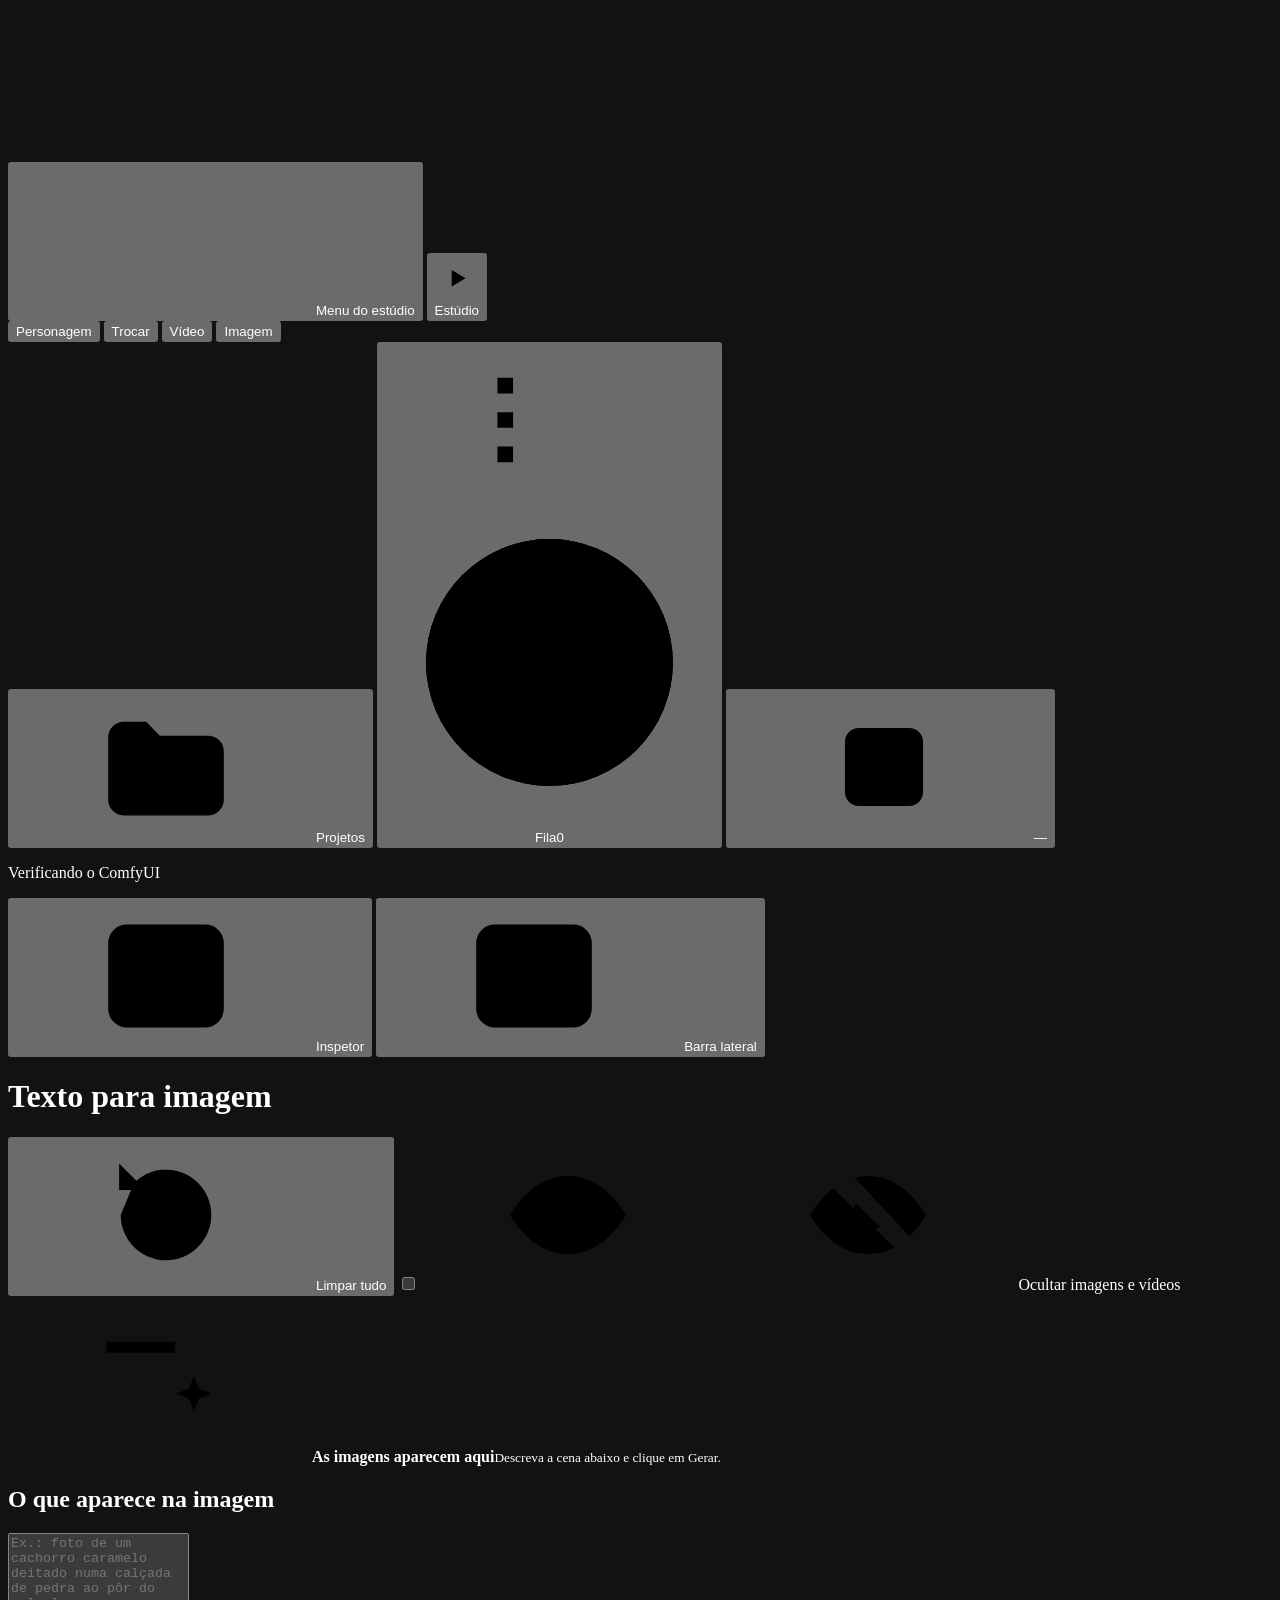
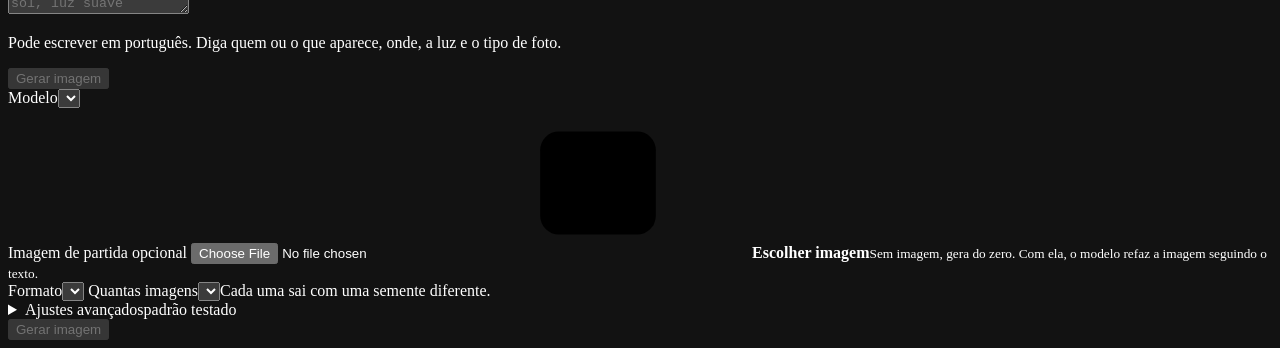
==== commit 8d4bf71a: "Atualiza o estúdio: visual Corte, personagens com visuais, troca com Viggle e Wan Animate 2, MCP com" ====
--- a/estudio/pagina/index.html
+++ b/estudio/pagina/index.html
@@ -19,6 +19,10 @@
 <link rel="stylesheet" href="/pagina/estilo.css">
 <!-- Interface nova (ramo interface-nova): o visual do freefield (github.com/neuregex/freefield, MIT) por cima do estilo.css -->
 <link rel="stylesheet" href="/pagina/nova.css">
+<!-- Corte (22/11/2026): o desenho do Director's Cut (github.com/leonardofrito/Directors-Cut, MIT) por cima dos dois -->
+<link rel="stylesheet" href="/pagina/corte.css">
+<!-- Doca da geração (24/11/2026): andamento e fila na coluna da direita (doca.js) -->
+<link rel="stylesheet" href="/pagina/doca.css">
 </head>
 <body>
 <svg xmlns="http://www.w3.org/2000/svg" class="simbolos" aria-hidden="true">
@@ -32,6 +36,7 @@
   <symbol id="s-olho-fechado" viewBox="0 0 24 24"><path d="M4.5 4.5l15 15"/><path d="M9.9 6.05A9.6 9.6 0 0 1 12 5.75C18 5.75 21.25 12 21.25 12a16 16 0 0 1-2.6 3.4M6.4 7.7A16.4 16.4 0 0 0 2.75 12S6 18.25 12 18.25a9.3 9.3 0 0 0 4.2-1"/><path d="M10.1 10.1a2.75 2.75 0 0 0 3.8 3.8"/></symbol>
   <symbol id="s-inspetor" viewBox="0 0 24 24"><rect x="2.75" y="3.75" width="18.5" height="16.5" rx="3"/><path d="M14.75 3.75v16.5"/></symbol>
   <symbol id="s-lateral" viewBox="0 0 24 24"><rect x="2.75" y="3.75" width="18.5" height="16.5" rx="3"/><path d="M9.25 3.75v16.5"/></symbol>
+  <symbol id="s-menu" viewBox="0 0 24 24"><path d="M4 7h16M4 12h16M4 17h16"/></symbol>
   <symbol id="s-desligar" viewBox="0 0 24 24"><path d="M12 3v8"/><path d="M7.25 6.4a7.25 7.25 0 1 0 9.5 0"/></symbol>
   <symbol id="s-grade" viewBox="0 0 24 24"><rect x="3.75" y="3.75" width="7" height="7" rx="1.5"/><rect x="13.25" y="3.75" width="7" height="7" rx="1.5"/><rect x="3.75" y="13.25" width="7" height="7" rx="1.5"/><rect x="13.25" y="13.25" width="7" height="7" rx="1.5"/></symbol>
   <symbol id="s-lista" viewBox="0 0 24 24"><path d="M9 6.5h11M9 12h11M9 17.5h11"/><path d="M4.5 6.5h.5M4.5 12h.5M4.5 17.5h.5" stroke-width="2.4"/></symbol>
@@ -46,12 +51,16 @@
   <symbol id="s-tvideo" viewBox="0 0 24 24"><path d="M3.75 6.5V4.75h10v1.75M8.75 4.75v14.5M6.5 19.25h4.5"/><path d="M15.25 11.25v7.5l5.75-3.75z"/></symbol>
   <symbol id="s-limpar" viewBox="0 0 24 24"><path d="M4.75 12a7.25 7.25 0 1 0 2.12-5.13"/><path d="M4.5 3.75v4.25h4.25"/></symbol>
   <symbol id="s-explorar" viewBox="0 0 24 24"><circle cx="12" cy="12" r="9.25"/><path d="m15.5 8.5-2.25 4.75-4.75 2.25 2.25-4.75z"/></symbol>
+  <symbol id="s-fila" viewBox="0 0 24 24"><path d="M9.5 6.5h11M9.5 12h11M9.5 17.5h11"/><path d="M3.75 5.25h2.5v2.5h-2.5zM3.75 10.75h2.5v2.5h-2.5zM3.75 16.25h2.5v2.5h-2.5z"/></symbol>
+  <symbol id="s-dobrar" viewBox="0 0 24 24"><path d="m6.5 9.5 5.5 5.5 5.5-5.5"/></symbol>
   <symbol id="s-fechar" viewBox="0 0 24 24"><path d="M7 7l10 10M17 7 7 17"/></symbol>
   <symbol id="s-editar" viewBox="0 0 24 24"><rect x="2.75" y="5.75" width="13.5" height="12.5" rx="2.25"/><path d="m7 15 2.5-3 2 2.25 1.5-1.75"/><path d="M19 3.25l.7 1.8 1.8.7-1.8.7-.7 1.8-.7-1.8-1.8-.7 1.8-.7z"/><path d="M19.5 11.5v6.75"/></symbol>
 </svg>
 
 <div class="app">
   <nav class="lateral" aria-label="Navegação principal">
+    <!-- Menu do estúdio (24/11/2026): Modelos, Fechar e, depois, as configurações (MCP etc.) num painel à esquerda -->
+    <button type="button" class="menu-botao" id="menu-botao" popovertarget="menu-estudio" aria-controls="menu-estudio" title="Menu do estúdio: modelos, configurações e fechar"><svg class="ico" aria-hidden="true"><use href="#s-menu"/></svg><span class="so-leitor">Menu do estúdio</span></button>
     <button type="button" class="marca" id="area-inicio" data-area="inicio" title="Início: o que dá para fazer e o que você já gerou"><span class="marca-sinal" aria-hidden="true"><svg viewBox="0 0 24 24"><path d="M9 7.5v9l7.5-4.5z"/></svg></span>Estúdio</button>
 
     <div class="areas">
@@ -62,15 +71,24 @@
     </div>
 
     <div class="sistema">
+      <button type="button" class="atalho-projetos" id="area-projetos" data-area="projetos" title="Projetos: tudo o que você já gerou"><svg class="ico" aria-hidden="true"><use href="#s-projetos"/></svg><span class="atalho-nome">Projetos<span class="conta" id="projetos-conta"></span></span></button>
+      <button type="button" class="fila-botao" id="fila-botao" data-ocupado="false" aria-controls="doca" aria-expanded="false" title="Fila: o que está gerando e o que vem depois"><svg class="ico" aria-hidden="true"><use href="#s-fila"/></svg><span class="fila-anel" aria-hidden="true"><svg viewBox="0 0 24 24"><circle class="anel-trilho" cx="12" cy="12" r="9"/><circle class="anel-feito" id="fila-anel" cx="12" cy="12" r="9" pathLength="100"/><circle class="anel-cometa" cx="12" cy="12" r="9" pathLength="100"/></svg></span><span class="fila-rotulo" id="fila-rotulo">Fila</span><span class="conta" id="fila-conta">0</span></button>
+      <button type="button" class="recursos-botao" id="recursos-botao" popovertarget="painel-recursos"><svg class="ico" aria-hidden="true"><use href="#s-placa"/></svg><span id="recursos-resumo">—</span></button>
       <p class="luz" id="luz" role="status">Verificando o ComfyUI</p>
       <p id="aviso-comfy" class="aviso-comfy" hidden></p>
       <button id="ligar" type="button" class="botao" hidden>Tentar de novo</button>
-      <button type="button" class="recursos-botao" id="recursos-botao" popovertarget="painel-recursos"><svg class="ico" aria-hidden="true"><use href="#s-placa"/></svg><span id="recursos-resumo">—</span></button>
-      <button type="button" class="atalho-projetos" id="area-projetos" data-area="projetos" title="Projetos: tudo o que você já gerou"><svg class="ico" aria-hidden="true"><use href="#s-projetos"/></svg><span class="atalho-nome">Projetos<span class="conta" id="projetos-conta"></span></span></button>
-      <button type="button" class="lateral-acao" id="area-modelos" data-area="modelos" title="Modelos: os arquivos de modelo no computador"><svg class="ico" aria-hidden="true"><use href="#s-modelos"/></svg><span>Modelos</span></button>
-      <button id="fechar-estudio" type="button" class="lateral-acao" title="Fechar o estúdio"><svg class="ico" aria-hidden="true"><use href="#s-desligar"/></svg><span>Fechar o estúdio</span></button>
     </div>
   </nav>
+
+  <div id="menu-estudio" class="menu-estudio" popover aria-label="Menu do estúdio">
+    <p class="menu-titulo">Estúdio</p>
+    <div class="menu-grupo">
+      <button type="button" class="menu-item" id="area-modelos" data-area="modelos" title="Modelos: os arquivos de modelo no computador"><svg class="ico" aria-hidden="true"><use href="#s-modelos"/></svg><span>Modelos<small>Os arquivos de modelo no computador</small></span></button>
+    </div>
+    <div class="menu-grupo menu-pe">
+      <button id="fechar-estudio" type="button" class="menu-item perigo" title="Fechar o estúdio"><svg class="ico" aria-hidden="true"><use href="#s-desligar"/></svg><span>Fechar o estúdio<small>Para a geração e desliga o motor</small></span></button>
+    </div>
+  </div>
 
   <!-- Abas de antes da reforma de 20/11/2026: o irPara e o resto do código seguem por estes botões (título da tela,
        aria-selected, contagem de projetos). Quem aparece no menu são as áreas acima; as de vídeo, no seletor da barra. -->
@@ -91,6 +109,8 @@
   <main class="area">
     <header class="barra-topo">
       <div class="barra-titulo">
+        <!-- O inspetor fica à esquerda: o botão de mostrar e esconder fica do mesmo lado (23/11/2026) -->
+        <button type="button" class="alternar" id="alternar-inspetor" aria-controls="tela-novo" aria-expanded="true" title="Mostrar ou esconder o inspetor"><svg class="ico" aria-hidden="true"><use href="#s-inspetor"/></svg><span class="so-leitor">Inspetor</span></button>
         <button type="button" class="alternar" id="alternar-lateral" aria-expanded="true" title="Mostrar ou esconder a barra lateral (Ctrl+Alt+S)"><svg class="ico" aria-hidden="true"><use href="#s-lateral"/></svg><span class="so-leitor">Barra lateral</span></button>
         <h1 id="titulo-tela">Texto para imagem</h1>
         <div class="modos" id="modos-video" role="tablist" aria-label="Modo de vídeo" hidden>
@@ -100,11 +120,16 @@
           <button type="button" role="tab" id="aba-novo" title="Continuar vídeo: estende um vídeo que você já tem" aria-selected="false" aria-controls="tela-novo"><span class="rotulo-aba">Continuar vídeo</span><span class="curto-aba" aria-hidden="true">Continuar</span></button>
           <button type="button" role="tab" id="aba-editar" title="Editar vídeo: muda o céu, o cenário, objetos ou a luz de um vídeo e mantém as pessoas e o som" aria-selected="false" aria-controls="tela-editar"><span class="rotulo-aba">Editar vídeo</span><span class="curto-aba" aria-hidden="true">Editar</span></button>
         </div>
+        <!-- Área Imagem: os modos ficam em abas, como no Vídeo; cada um mostra só os modelos dele (texto.js) -->
+        <div class="modos" id="modos-imagem" role="tablist" aria-label="Modo de imagem" hidden>
+          <button type="button" role="tab" id="modo-img-gerar" data-modo-imagem="gerar" aria-selected="true" aria-controls="tela-texto" title="Gerar uma imagem a partir do texto">Gerar</button>
+          <button type="button" role="tab" id="modo-img-editar" data-modo-imagem="editar" aria-selected="false" aria-controls="tela-texto" title="Editar uma foto ou mudar o estilo dela">Editar</button>
+          <button type="button" role="tab" id="modo-img-referencias" data-modo-imagem="referencias" aria-selected="false" aria-controls="tela-texto" title="Juntar até 4 imagens numa só: pessoa, fundo, roupa, objeto">Várias referências</button>
+        </div>
       </div>
       <div class="barra-acoes">
         <button type="button" class="alternar com-texto" id="limpar-tudo" title="Limpar tudo nesta tela: mídias, textos, tomadas e ajustes (dá para desfazer)"><svg class="ico" aria-hidden="true"><use href="#s-limpar"/></svg><span>Limpar tudo</span></button>
         <label class="alternar" title="Ocultar imagens e vídeos"><input type="checkbox" role="switch" id="ocultar"><svg class="ico ico-ver" aria-hidden="true"><use href="#s-olho"/></svg><svg class="ico ico-oculto" aria-hidden="true"><use href="#s-olho-fechado"/></svg><span class="so-leitor">Ocultar imagens e vídeos</span></label>
-        <button type="button" class="alternar" id="alternar-inspetor" aria-controls="tela-novo" aria-expanded="true" title="Mostrar ou esconder o inspetor"><svg class="ico" aria-hidden="true"><use href="#s-inspetor"/></svg><span class="so-leitor">Inspetor</span></button>
         <button type="button" class="principal compacto" id="barra-gerar" hidden>Gerar vídeo</button>
       </div>
     </header>
@@ -116,8 +141,6 @@
     <!-- Continuar video -->
     <form id="tela-novo" class="tela" autocomplete="off" hidden>
       <div class="centro">
-        <section class="andamento" id="andamento" aria-label="Geração em andamento" hidden></section>
-        <section class="fila-painel" id="fila-painel" aria-label="Fila de gerações" aria-live="polite" hidden></section>
         <div class="palco-bloco">
           <label class="escolha palco" id="zona-video">
             <input type="file" id="video" accept=".mp4,video/mp4">
@@ -274,7 +297,7 @@
 
           <label class="campo" id="campo-t-motor">
             <span class="rotulo">Quem faz a troca</span>
-            <select id="t-motor"><option value="estudio">Estúdio: Head Swap no ComfyUI (padrão)</option><option value="wangp">WanGP: Viggle Remake (mais fiel nos testes de 17/11)</option></select>
+            <select id="t-motor"><option value="estudio">Estúdio: Head Swap no ComfyUI (padrão)</option><option value="viggle">Viggle: pinta alguns quadros e espalha a troca pelo vídeo (o mais fiel ao original)</option><option value="wan">Wan Animate 2: anima o primeiro quadro pintado (o mais natural)</option></select>
             <span class="ajuda" id="t-motor-ajuda"></span>
           </label>
 
@@ -287,6 +310,11 @@
           <div class="campo" id="campo-t-borrar">
             <label class="chave"><input type="checkbox" role="switch" id="t-borrar"><span class="trilho"></span>Borrar o rosto de quem está no vídeo</label>
             <span class="ajuda" id="t-borrar-ajuda">O rosto da pessoa do vídeo é borrado antes da troca (a boca fica nítida), para o formato dele não passar para o novo. Nos testes de 17/11 o rosto ficou mais perto da foto, mas a pessoa perdeu o sorriso e a expressão do vídeo. Melhor sem fala nem sorriso.</span>
+          </div>
+
+          <div class="campo" id="campo-t-fala" hidden>
+            <label class="chave"><input type="checkbox" role="switch" id="t-fala"><span class="trilho"></span>A pessoa fala no trecho</label>
+            <span class="ajuda" id="t-fala-ajuda">Avisa o Viggle Remake de que a pessoa está falando, para a boca acompanhar o som do vídeo. Sem isso a boca ficou parada num sorriso (teste de 21/11); com isso ela acompanhou a fala num trecho de 3 s. Deixe desligado se a pessoa não fala: ainda não foi testado com alguém calado.</span>
           </div>
 
           <div class="campo" id="campo-t-loras">
@@ -353,7 +381,6 @@
         </div>
 
         <div class="lado-pe">
-          <label class="marcar"><input type="checkbox" id="t-autorizacao"><span>A pessoa da foto autorizou o uso da imagem, ou é uma personagem fictícia.</span></label>
           <div class="faixa" id="t-erro" role="alert" hidden></div>
           <div class="estimativa" id="t-estimativa" hidden>
             <div><span class="est-rotulo">Tempo estimado</span><small class="est-detalhe"></small></div>
@@ -367,7 +394,7 @@
     </form>
 
     <!-- Editar vídeo (editar.js, editar_video.py): o Klein pinta um quadro com a mudança, o usuário escolhe e o Viggle Remake
-         Edit do WanGP espalha a mudança pelo trecho, mantendo as pessoas, o movimento e o som -->
+         Edit (no ComfyUI do estúdio) espalha a mudança pelo trecho, mantendo as pessoas, o movimento e o som -->
     <form id="tela-editar" class="tela" autocomplete="off" hidden>
       <div class="centro">
         <div class="palco-bloco">
@@ -411,7 +438,7 @@
             <span class="rotulo">Trecho</span>
             <span class="par-trecho"><span class="com-unidade"><input class="curto" type="number" id="e-duracao" min="1" max="14" step="0.5" value="5"><span>segundos</span></span>
             <span class="com-unidade"><span class="prefixo">a partir de</span><input class="curto" type="number" id="e-inicio" min="0" step="0.1" value="0" aria-label="Início do trecho, em segundos"><span>s</span></span></span>
-            <span class="ajuda">De 1 a 14 s. O WanGP lê pelo menos 3,75 s de vídeo a partir do início e corta no tamanho pedido.</span>
+            <span class="ajuda">De 1 a 14 s. O Viggle Remake lê pelo menos 3,75 s de vídeo a partir do início e corta no tamanho pedido.</span>
           </label>
 
           <div class="campo">
@@ -445,7 +472,6 @@
         </div>
 
         <div class="lado-pe">
-          <label class="marcar"><input type="checkbox" id="e-autorizacao"><span>Tenho direito de editar este vídeo.</span></label>
           <div class="faixa" id="e-erro" role="alert" hidden></div>
           <div class="estimativa" id="e-estimativa" hidden>
             <div><span class="est-rotulo">Tempo estimado</span><small class="est-detalhe"></small></div>
@@ -528,7 +554,6 @@
         </div>
 
         <div class="lado-pe">
-          <label class="marcar"><input type="checkbox" id="tf-autorizacao"><span>As pessoas das fotos autorizaram o uso da imagem, ou são personagens fictícias.</span></label>
           <div class="faixa" id="tf-erro" role="alert" hidden></div>
           <div class="estimativa" id="tf-estimativa" hidden>
             <div><span class="est-rotulo">Tempo estimado</span><small class="est-detalhe"></small></div>
@@ -604,8 +629,19 @@
               </label>
               <div class="aviso" id="iaudio-aviso" hidden></div>
               <button type="button" class="simples tirar-x" id="tirar-iaudio" aria-label="Tirar o áudio" title="Tirar o áudio" hidden>Tirar o áudio</button>
+              <!-- Video de exemplo (23/11/2026): o som do video vira o audio da fala, e a fala e as expressoes do rosto preenchem as tomadas
+                   (descrever_video.py). O video nao vai para o modelo -->
+              <label class="escolha" id="zona-ivideo">
+                <input type="file" id="ivideo" accept=".mp4">
+                <svg class="escolha-icone" aria-hidden="true"><use href="#s-mais"/></svg>
+                <span id="ivideo-texto"><strong>Ou usar um vídeo de exemplo</strong><small>MP4 de até 30 s com alguém falando. O som dele vira o áudio da fala, e o app escreve em cada tomada a fala e as expressões do rosto. Leva cerca de 1 minuto.</small></span>
+              </label>
+              <div class="aviso" id="ivideo-aviso" hidden></div>
+              <span class="ajuda" id="ivideo-nota" data-estado hidden></span>
               <button type="button" class="simples" id="i-modelo-ugc">Usar o modelo pronto: UGC selfie com áudio</button>
               <span class="ajuda" id="i-modelo-ugc-ajuda" data-estado></span>
+              <!-- O "?" do campo (ajuda.js): com duas areas de envio, a explicacao das duas fica aqui -->
+              <span class="ajuda">A voz pronta (gravação, ElevenLabs, VoiceStudio). O vídeo segue este áudio, com a boca sincronizada, e as tomadas são cortadas nos silêncios dele. Ou use um vídeo de exemplo: um MP4 de até 30 s com alguém falando. O som dele vira o áudio da fala, e o app escreve em cada tomada a fala e as expressões do rosto, com o momento de cada uma. O vídeo de exemplo não vai para o modelo e não é copiado: serve só de roteiro. Gestos das mãos não são lidos.</span>
             </div>
             <div class="campo so-imagem" id="campo-icenario" hidden>
               <span class="rotulo">Foto do lugar <span class="opcional">opcional</span></span>
@@ -644,6 +680,7 @@
                 <p class="aviso-gatilho" id="i-loras-gatilho" hidden></p>
               </div>
               <label class="campo"><span class="rotulo">Resolução</span><select id="i-megapixels"></select><span class="ajuda" id="i-tamanho" data-estado></span></label>
+              <label class="chave" id="campo-i-mp-todas"><input type="checkbox" role="switch" id="i-mp-todas"><span class="trilho"></span>Escolher em megapixels</label>
               <label class="campo"><span class="rotulo">Formato</span><select id="i-proporcao"></select><span class="ajuda">Ajustado pelo formato da imagem. O excesso é cortado nas bordas.</span></label>
               <label class="campo"><span class="rotulo">Semente</span><input type="number" id="i-semente" min="0" step="1" placeholder="Aleatória"><span class="ajuda">Deixe vazio para variar a cada geração.</span></label>
               <label class="campo"><span class="rotulo">Acabamento</span><select id="i-acabamento"></select><span class="ajuda" id="i-acabamento-ajuda" data-estado></span></label>
@@ -657,7 +694,6 @@
         </div>
 
         <div class="lado-pe">
-          <label class="marcar so-imagem"><input type="checkbox" id="i-autorizacao"><span>A pessoa da imagem autorizou o uso, ou é uma personagem fictícia.</span></label>
           <div class="faixa" id="i-erro" role="alert" hidden></div>
           <div class="estimativa" id="i-estimativa" hidden>
             <div><span class="est-rotulo">Tempo estimado</span><small class="est-detalhe"></small></div>
@@ -711,7 +747,6 @@
           <label class="campo"><span class="rotulo">Nome do projeto</span><input id="av-projeto" type="text" maxlength="60" spellcheck="false"></label>
         </div>
         <div class="lado-pe">
-          <label class="marcar"><input type="checkbox" id="av-autorizacao"><span>As pessoas que aparecem ou falam autorizaram o uso, ou são personagens fictícias.</span></label>
           <div class="faixa" id="av-erro" role="alert" hidden></div>
           <div class="falta" id="av-falta"></div>
           <button class="principal grande-botao" type="submit" id="av-gerar" disabled>Gerar vídeo</button>
@@ -751,11 +786,25 @@
               <svg class="escolha-icone" aria-hidden="true"><use href="#s-foto"/></svg>
               <span id="t2ifoto-texto"><strong>Escolher imagem</strong><small>Sem imagem, gera do zero. Com ela, o modelo refaz a imagem seguindo o texto.</small></span>
             </label>
+            <!-- O "x" de tirar, ao lado da caixa (nova.css .tirar-x) -->
+            <button type="button" class="tirar-x" id="t2i-tirar-partida" aria-label="Tirar imagem" title="Tirar imagem" hidden>Tirar imagem</button>
             <div class="aviso" id="t2ifoto-aviso" hidden></div>
+            <button type="button" class="simples usar-personagem" id="t2i-personagem" hidden>Usar um personagem da biblioteca</button>
             <div id="t2i-partida-ajustes" hidden>
               <label class="campo"><span class="rotulo">Quanto muda</span><input type="range" id="t2i-forca-partida" min="0.05" max="1" step="0.05" value="0.6"><span class="ajuda" id="t2i-forca-ajuda" data-estado></span></label>
-              <button type="button" class="simples" id="t2i-tirar-partida">Tirar imagem</button>
-            </div>
+            </div>
+          </div>
+          <!-- Estilo pronto (estilos.py): só no Editar imagem, com uma imagem; o prompt fica opcional. As miniaturas são exemplos
+               feitos com a personagem fictícia Marina (pagina/estilos); o select escondido guarda o valor para o rascunho -->
+          <div class="campo" id="t2i-estilo-campo" hidden>
+            <span class="rotulo">Estilo <span class="opcional">opcional</span><span class="escolhido-dobrado" id="t2i-estilo-escolhido" hidden></span><button type="button" class="dobrar" id="t2i-estilos-alternar" aria-expanded="true" aria-controls="t2i-estilos" title="Ocultar os estilos"><svg class="ico" aria-hidden="true"><use href="#s-dobrar"/></svg><span class="so-leitor">Ocultar os estilos</span></button></span>
+            <select id="t2i-estilo" hidden></select>
+            <div class="estilos" id="t2i-estilos" role="group" aria-label="Estilo"></div>
+            <span class="ajuda" id="t2i-estilo-ajuda"></span>
+          </div>
+          <div class="campo" id="t2i-alta-campo" hidden>
+            <label class="chave"><input type="checkbox" role="switch" id="t2i-alta"><span class="trilho"></span>Qualidade alta (Klein 9B)</label>
+            <p class="ajuda" id="t2i-alta-ajuda"></p>
           </div>
           <div class="campo" id="t2i-ref-campo" hidden>
             <span class="rotulo">Segunda imagem <span class="opcional">opcional</span></span>
@@ -766,6 +815,27 @@
             </label>
             <div class="aviso" id="t2iref-aviso" hidden></div>
             <button type="button" class="simples tirar-x" id="t2i-tirar-ref" aria-label="Tirar imagem" title="Tirar imagem" hidden>Tirar imagem</button>
+          </div>
+          <!-- Terceira e quarta imagens (21/11/2026): aparecem uma depois da outra, até o máximo do modelo -->
+          <div class="campo" id="t2i-ref3-campo" hidden>
+            <span class="rotulo">Terceira imagem <span class="opcional">opcional</span></span>
+            <label class="escolha" id="zona-t2iref3">
+              <input type="file" id="t2iref3" accept=".png,.jpg,.jpeg,.webp">
+              <svg class="escolha-icone" aria-hidden="true"><use href="#s-foto"/></svg>
+              <span id="t2iref3-texto"><strong>Escolher imagem</strong><small>Mais uma coisa para juntar. Na instrução, chame de image 3.</small></span>
+            </label>
+            <div class="aviso" id="t2iref3-aviso" hidden></div>
+            <button type="button" class="simples tirar-x" id="t2i-tirar-ref3" aria-label="Tirar imagem" title="Tirar imagem" hidden>Tirar imagem</button>
+          </div>
+          <div class="campo" id="t2i-ref4-campo" hidden>
+            <span class="rotulo">Quarta imagem <span class="opcional">opcional</span></span>
+            <label class="escolha" id="zona-t2iref4">
+              <input type="file" id="t2iref4" accept=".png,.jpg,.jpeg,.webp">
+              <svg class="escolha-icone" aria-hidden="true"><use href="#s-foto"/></svg>
+              <span id="t2iref4-texto"><strong>Escolher imagem</strong><small>Mais uma coisa para juntar. Na instrução, chame de image 4.</small></span>
+            </label>
+            <div class="aviso" id="t2iref4-aviso" hidden></div>
+            <button type="button" class="simples tirar-x" id="t2i-tirar-ref4" aria-label="Tirar imagem" title="Tirar imagem" hidden>Tirar imagem</button>
           </div>
           <label class="campo"><span class="rotulo">Formato</span><select id="t2i-proporcao"></select></label>
           <label class="campo"><span class="rotulo">Quantas imagens</span><select id="t2i-quantidade"></select><span class="ajuda">Cada uma sai com uma semente diferente.</span></label>
@@ -842,9 +912,19 @@
     </section>
 
     <section class="modelos-tela personagens-tela" id="tela-personagens" hidden>
-      <div class="modelos-conteudo">
-        <form class="pers-novo" id="pers-novo" novalidate>
-          <h2>Novo personagem</h2>
+      <!-- Um personagem por vez (21/11/2026): biblioteca em lista (coluna + personagem aberto) ou galeria (grade; abrir ocupa a largura toda) -->
+      <div class="modelos-conteudo pers-biblioteca" id="pers-biblioteca">
+        <div class="pers-coluna" id="pers-coluna">
+          <div class="pers-barra">
+            <div class="modos modos-pers" role="group" aria-label="Como mostrar os personagens"><button type="button" id="pers-modo-lista" data-modo-pers="lista" title="Lista: os nomes de um lado e o personagem aberto do outro"><svg class="ico" aria-hidden="true"><use href="#s-lista"/></svg><span class="modo-rotulo">Lista</span></button><button type="button" id="pers-modo-galeria" data-modo-pers="galeria" title="Galeria: os personagens lado a lado"><svg class="ico" aria-hidden="true"><use href="#s-grade"/></svg><span class="modo-rotulo">Galeria</span></button></div>
+            <button type="button" class="botao" id="pers-novo-abrir"><svg class="ico" aria-hidden="true"><use href="#s-mais"/></svg>Novo personagem</button>
+          </div>
+          <div class="pers-lista" id="pers-lista"><p class="vazio-lista">Carregando.</p></div>
+        </div>
+        <div class="pers-principal" id="pers-principal">
+          <button type="button" class="botao pers-voltar" id="pers-voltar" hidden><span aria-hidden="true">←</span> Biblioteca</button>
+        <form class="pers-novo" id="pers-novo" novalidate hidden>
+          <div class="pers-novo-topo"><h2>Novo personagem</h2><button type="button" class="simples" id="pers-novo-fechar">Cancelar</button></div>
           <p class="ajuda">Uma foto de frente, de corpo inteiro e com fundo liso funciona melhor (o Preparar a frente troca a roupa e põe o fundo liso). O estúdio gera três quartos, perfil e costas com o Klein (uns 45 s cada) e você usa o personagem na Trocar personagem e no Imagem para vídeo.</p>
           <div class="pers-novo-grade">
             <div class="campo">
@@ -913,20 +993,36 @@
                 <span class="ajuda" id="p-formato-ajuda">Aprove a frente de corpo inteiro. Depois, o Estúdio gera os closes de rosto e a vista de costas e monta um PNG.</span>
               </label>
               <label class="marcar" id="p-ficha-base-campo"><input type="checkbox" id="p-ficha-base"><span>A imagem-base já mostra o corpo inteiro de frente</span></label>
-              <label class="marcar"><input type="checkbox" id="p-autorizacao"><span>A pessoa da foto autorizou o uso, ou é uma personagem fictícia</span></label>
               <div class="aviso" id="p-erro" role="alert" hidden></div>
               <div class="botoes"><button class="principal" type="submit" id="p-criar" disabled>Criar personagem</button></div>
             </div>
           </div>
         </form>
-        <h2 class="pers-titulo">Biblioteca</h2>
+          <div class="pers-detalhe" id="pers-detalhe"></div>
+        </div>
         <input type="file" id="pers-ficha-arquivo" accept=".png,.jpg,.jpeg,.webp" hidden>
-        <div id="pers-lista"><p class="vazio-lista">Carregando.</p></div>
       </div>
     </section>
 
     <div class="recado" id="recado" role="status" hidden><span id="recado-texto"></span><button type="button" class="recado-acao" id="recado-acao" hidden></button><button type="button" id="recado-fechar">Fechar</button></div>
   </main>
+
+  <!-- Doca da geração (doca.js, 24/11/2026): o andamento e a fila numa coluna à direita, por cima das telas, que abre e
+       recolhe pelo botão Fila do cabeçalho (que mostra o anel e a porcentagem). Antes os dois ficavam no topo de cada tela. -->
+  <aside class="doca" id="doca" aria-label="Geração e fila" hidden>
+    <header class="doca-topo">
+      <span class="doca-sinal" aria-hidden="true"><i></i><i></i><i></i><i></i></span>
+      <p class="doca-titulo" id="doca-titulo">Geração</p>
+      <button type="button" class="alternar" id="doca-recolher" title="Recolher (Esc)" aria-label="Recolher o painel da geração"><svg viewBox="0 0 24 24" aria-hidden="true"><path d="M9 5l7 7-7 7"/></svg></button>
+    </header>
+    <div class="doca-corpo" id="doca-corpo">
+      <section class="doca-origem" id="doca-origem" hidden></section>
+      <section class="andamento" id="andamento" aria-label="Geração em andamento" hidden></section>
+      <section class="doca-envio" id="doca-envio" hidden></section>
+      <section class="fila-painel" id="fila-painel" aria-label="Fila de gerações" aria-live="polite" hidden></section>
+      <p class="doca-vazia" id="doca-vazia" hidden>Nada gerando agora e a fila está vazia. Quando você mandar gerar, o andamento aparece aqui.</p>
+    </div>
+  </aside>
 </div>
 
 <dialog id="dialogo">
@@ -942,6 +1038,24 @@
   <button type="button" class="visor-seta" id="visor-ant" aria-label="Foto anterior">‹</button>
   <figure><img id="visor-img" alt=""><figcaption id="visor-legenda"></figcaption></figure>
   <button type="button" class="visor-seta" id="visor-prox" aria-label="Próxima foto">›</button>
+</dialog>
+<!-- Novo visual (personagens.criar_com_nova_roupa): o mesmo personagem com a roupa nova, numa aba ao lado do Original -->
+<dialog id="dialogo-roupa" aria-labelledby="dr-titulo">
+  <form method="dialog" id="dr-form">
+    <p id="dr-titulo"><strong>Novo visual</strong></p>
+    <p class="ajuda" id="dr-ajuda">O mesmo rosto e cabelo com a roupa nova, numa aba nova do personagem. Os outros visuais continuam iguais.</p>
+    <label class="campo"><span class="rotulo">Nome do visual</span><input type="text" id="dr-visual" maxlength="40" placeholder="Ex.: Biquíni, Terno, Inverno"></label>
+    <label class="campo"><span class="rotulo">Roupa</span><input type="text" id="dr-roupa" maxlength="300" placeholder="Ex.: vestido vermelho de alça e sandália preta"></label>
+    <div class="campo"><span class="rotulo">Foto da roupa <span class="opcional">opcional</span></span>
+      <div class="botoes"><button type="button" class="simples" id="dr-foto-botao">Escolher foto</button><span class="ajuda" id="dr-foto-nome">Pode ser outra pessoa vestindo a roupa.</span></div>
+      <input type="file" id="dr-foto" accept=".png,.jpg,.jpeg,.webp" hidden>
+    </div>
+    <p class="faixa" id="dr-erro" role="alert" hidden></p>
+    <div class="botoes">
+      <button type="button" class="botao" id="dr-cancelar">Cancelar</button>
+      <button type="submit" class="principal" id="dr-criar">Criar e preparar a frente</button>
+    </div>
+  </form>
 </dialog>
 <dialog id="dialogo-personagem" aria-labelledby="dp-titulo">
   <p id="dp-titulo"><strong>Escolha um personagem</strong></p>
@@ -966,11 +1080,13 @@
 <script src="/pagina/js/wan.js"></script>
 <script src="/pagina/js/andamento.js"></script>
 <script src="/pagina/js/fila.js"></script>
+<script src="/pagina/js/doca.js"></script>
 <script src="/pagina/js/projetos.js"></script>
 <script src="/pagina/js/historico.js"></script>
 <script src="/pagina/js/recursos.js"></script>
 <script src="/pagina/js/modelos.js"></script>
 <script src="/pagina/js/palavras.js"></script>
+<script src="/pagina/js/personagens_visuais.js"></script>
 <script src="/pagina/js/personagens.js"></script>
 <script src="/pagina/js/explorar.js"></script>
 <script src="/pagina/js/layout.js"></script>
